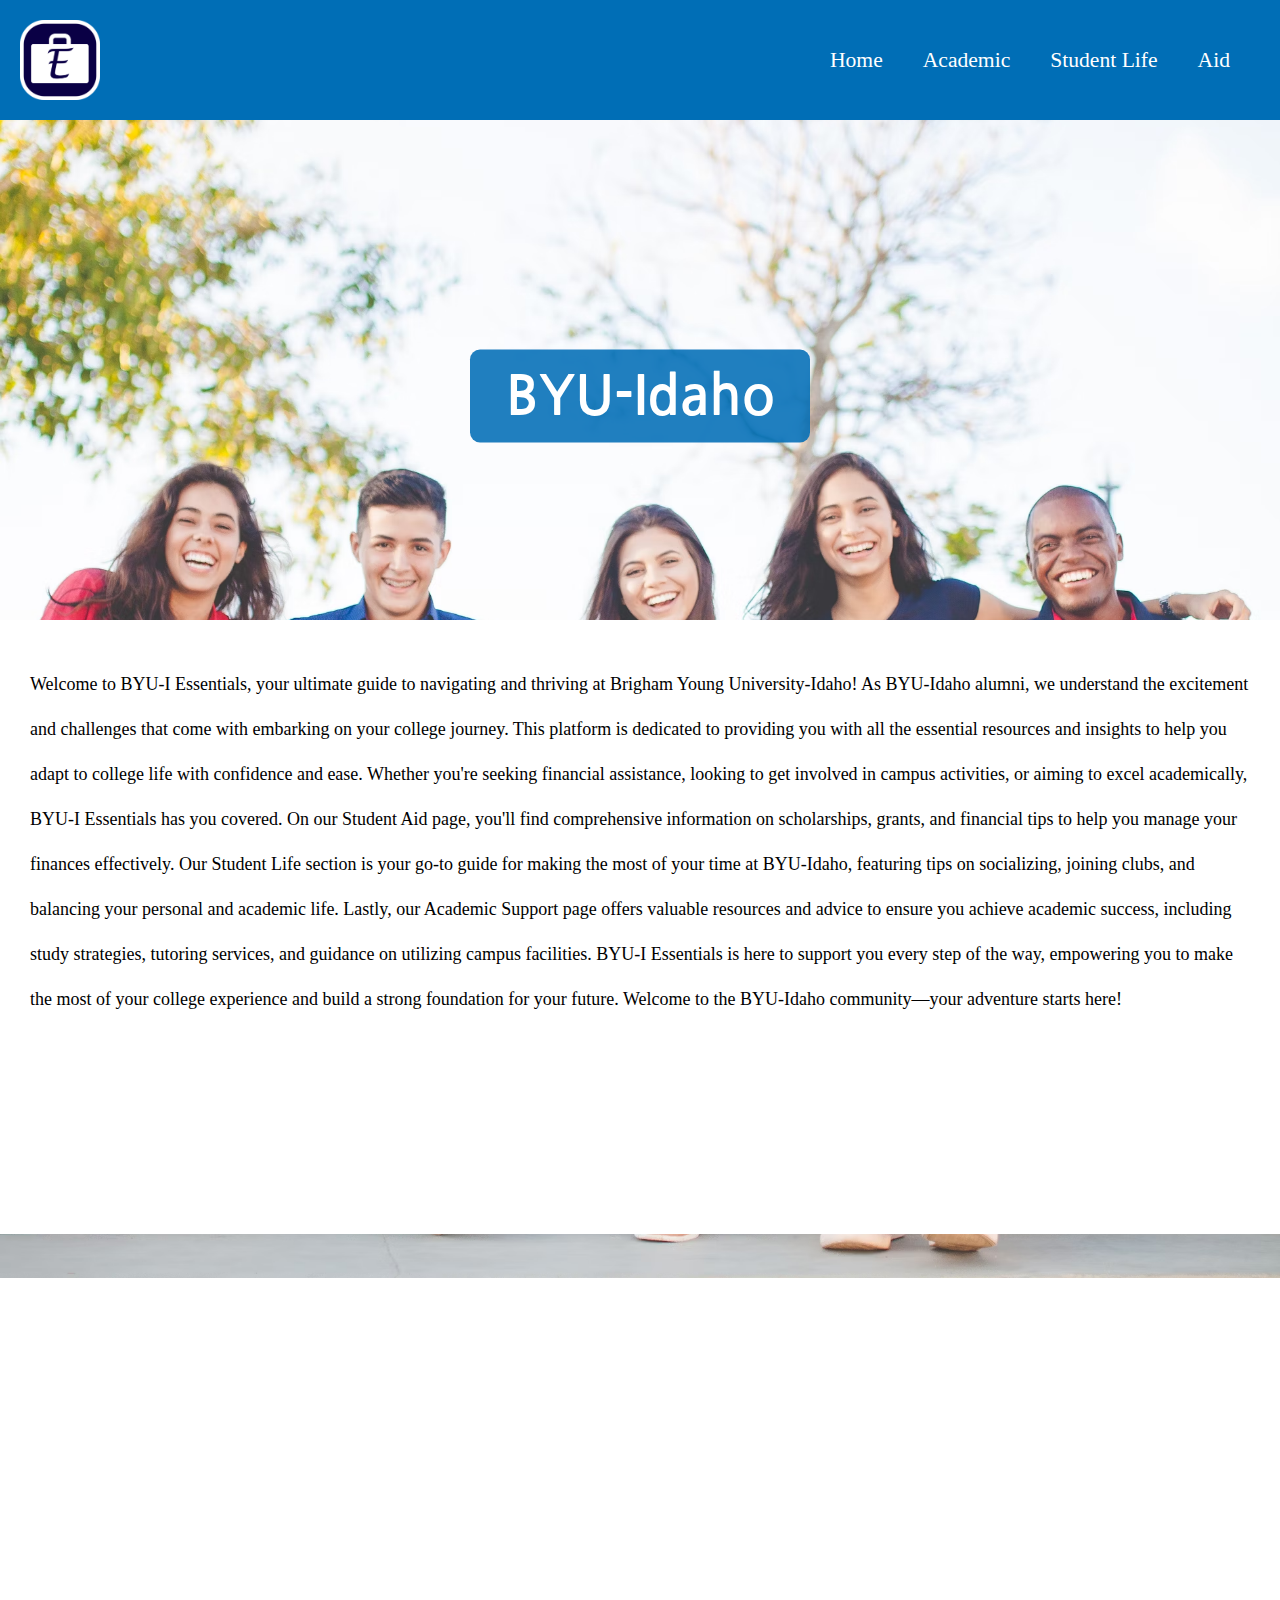
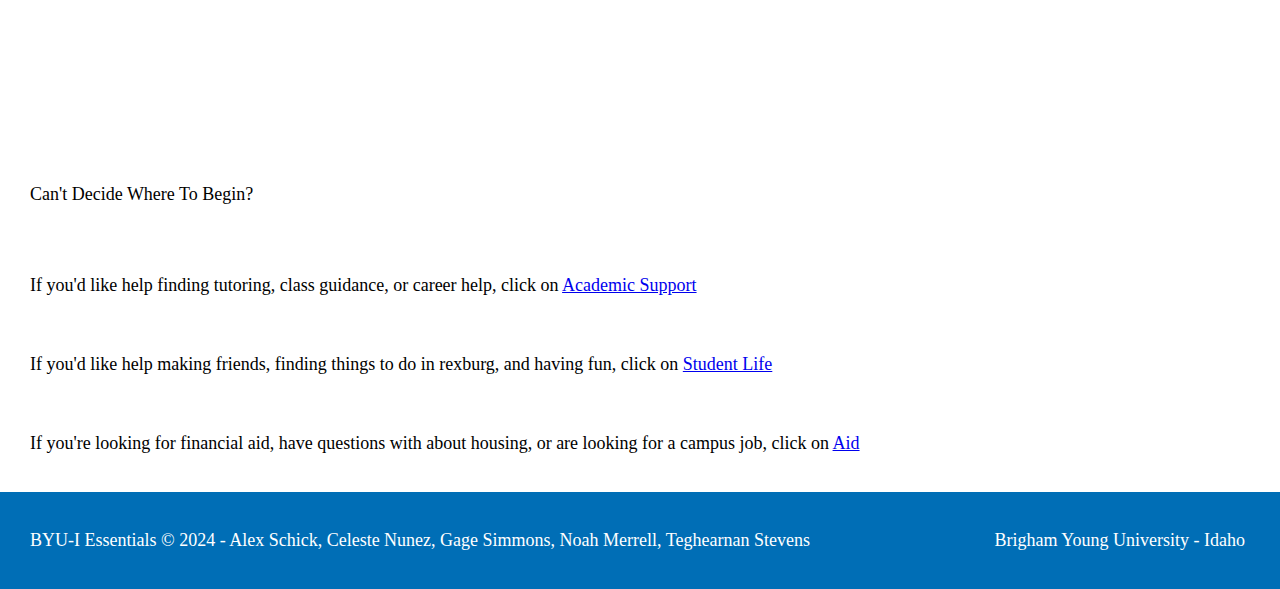
==== index.html @ ff8222b4 "Updated header" ====
<!DOCTYPE html>
<html lang="en">
<head>
    <meta charset="UTF-8">
    <meta name="viewport" content="width=device-width, initial-scale=1.0">
    <title>BYU-I Essentials</title>
    <link rel="stylesheet" href="styles/psite.css">
    <link rel="shortcut icon" href="favicon.ico" />
</head>
<body>
    <header>
        <img class="essentialslogo" src="images/byui-essentials_logo.png" alt="BYU-Idaho essentials logo" />
        <nav id="nav_home">

            <a href="index.html">Home</a>
                <a href="academic.html">Academic</a>
                <a href="student_life.html">Student Life</a>
                <a href="aid.html">Aid</a>
        </nav>
    </header>

<main class="home_main">
    <div class="indexparallax_intro"><h1 class="sub2head2">BYU-Idaho</h1></div>

        <h2 class="head2_container"></h2>
          
        <p class="para_intro">Welcome to BYU-I Essentials, your ultimate guide to navigating and thriving at Brigham Young University-Idaho! As BYU-Idaho alumni, we understand the excitement and challenges that come with embarking on your college journey. This platform is dedicated to providing you with all the essential resources and insights to help you adapt to college life with confidence and ease. Whether you're seeking financial assistance, looking to get involved in campus activities, or aiming to excel academically, BYU-I Essentials has you covered. On our Student Aid page, you'll find comprehensive information on scholarships, grants, and financial tips to help you manage your finances effectively. Our Student Life section is your go-to guide for making the most of your time at BYU-Idaho, featuring tips on socializing, joining clubs, and balancing your personal and academic life. Lastly, our Academic Support page offers valuable resources and advice to ensure you achieve academic success, including study strategies, tutoring services, and guidance on utilizing campus facilities. BYU-I Essentials is here to support you every step of the way, empowering you to make the most of your college experience and build a strong foundation for your future. Welcome to the BYU-Idaho community—your adventure starts here!</p>
        <p> </p>
        <p> </p>
        <p> </p>
        <div class="indexparallax_intro"></div>
        <p class="para_intro"> Can't Decide Where To Begin?</p>
        <p class="academic_para">If you'd like help finding tutoring, class guidance, or career help, click on <a href="academic.html" class="rounded-button">Academic Support</a></p>
        <p class="student_life_para">If you'd like help making friends, finding things to do in rexburg, and having fun, click on <a href="student_life.html" class="rounded-button">Student Life</a></p>
        <p class="aid_para">If you're looking for financial aid, have questions with about housing, or are looking for a campus job, click on <a href="aid.html" class="rounded-button">Aid</a></p>
</main>
    <footer>
        <p class="copy">BYU-I Essentials &copy; 2024 - Alex Schick, Celeste Nunez, Gage Simmons, Noah Merrell, Teghearnan Stevens</p>
        <p class="byui-site"><a href="https://www.byui.edu/">Brigham Young University - Idaho</a></p>
    </footer>
</body>
</html>
---- styles/psite.css ----
@import url('https://fonts.googleapis.com/css2?family=Anta&family=Kode+Mono:wght@400..700&display=swap');
@import url('https://fonts.googleapis.com/css2?family=Nanum+Gothic&display=swap');

:root {
  /* change the values below to your colors from your palette */
  --primary-color: #0c94fc  ;
  --secondary-color: #fdfdfdfa ;
  --accent1-color: #89073bd2 ;
  --accent2-color: rgb(94, 95, 96);

  /* change the values below to your chosen font(s) */

  --heading-font: "Nanum Gothic", sans-serif;
  --paragraph-font: "EB Garamond", serif;

  /* these colors below should be chosen from among your palette colors above */
  --headline-color-on-white: #032640;  /* headlines on a white background */ 
  --headline-color-on-color: white; /* headlines on a colored background */ 
  --paragraph-color-on-white: #020203; /* paragraph text on a white background */ 
  --paragraph-color-on-color: white; /* paragraph text on a colored background */ 
  --paragraph-background-color: #006EB6  ;
  --nav-link-color: #006EB6;
  --nav-background-color: #d3d2d2;
  --nav-hover-link-color: white;
  --nav-hover-background-color: #006EB6;
}
body {
  margin: 0 auto;
  font-size: 18px;
  
}

header{
    display: grid;
    grid-template-columns: 150px auto;
}

#logo_link{
    padding-top: 5px;
    justify-self: center;
    align-self: center;
}



article .iframe{ 
  width: 100%; 
  height: 500px;
}

.essentialslogo{
  width: 80px;
}

/*contactus us page */
#feedback {
  background-color: var(--primary-color);
  position: absolute;
  top: 0;
  left: 0;
  right: 0;
  padding: .5em;
  display: none;      
}
.moveDown {
  margin-top: 3em;
}

element.style{
  padding-top: 10px;
}

form{
  background: var(--paragraph-background-color);
}

.image-container {
  /* max-width: 900px;Set the width of the container to 100% of the viewport width */
  position: relative;
  overflow: hidden;
}

img.intro_img {
  display: block;
  width: 80%; 
  margin: 0 auto;
}

h1, h2, h3, h4, h5, h6 {
  font-family: var(--heading-font);
  color: var(--headline-color-on-white);
}

h1.headercard {
  position: absolute; 
  top: 3%; 
  left: 50%; 
  transform: translate(-50%, -50%); 
  color: white; 
  text-align: center; 
  font-size: 2.5em; 
}

h2.head2_container{
  text-align: center;
  font-size: 1.5em;
}

h2.sub2head2 {
  text-align: center;
}

h1.workdata {
  text-align: center;
  font-size: 3em;
}

hr {
  height: 3px;
  margin: 35px 0;
  background: var(--accent1-color);
}

header {
  text-align: center;
  color: var(--headline-color-on-color);
  background-color: var(--paragraph-background-color);
  padding: 20px;
}

main{
  margin: 0 auto;
  text-align: left;
}

p {
  font-family: var(--paragraph-font);
  padding: 20px 30px;
  font-size: 18px;
}

#hero {
  display: grid;
  grid-template-columns: 1fr 3fr 1fr;
}

#hero-box {
  grid-column: 1/4;
  grid-row: 1/3;
}

#hero-msg h4 {
  color: white;
  grid-column: 2/3;
  grid-row: 1/2;
}


nav{
  display: flex;
  justify-content: flex-end;
  align-items: center;
  padding: 10px;
}

nav a {

  color: white;
  text-align: center;
  padding: 10px 20px; 
  text-decoration: none;
  font-size: 1.2em;
}

nav a:hover {
  color: white;
  background-color: var(--headline-color-on-white);
  border-radius: 5px;
  /* padding: 10px 15px; */
}

.copy {
  text-align: left;
}

.byui-site {
  text-align: right;
}

footer{
  background-color: #006EB6;
  color: white;
  margin-top: 0px;
  align-items: center;
  display: grid;
  grid-template-columns: 70% 1fr;
  text-align: center;
}

footer p{
  color: white;
}

footer a{
  color: white;
  text-decoration: none;
}

footer p a{
  padding: 5px;
}

footer p a:hover{
  color:#4a8bba;
}

footer .social img{
  padding: 5px;
}

footer .social {
  display: flex;
  justify-content: space-around;
}

footer p .copy{
  font-size: small;
}


article{ 
  width: 80%; 
  height: 500px;
  margin: 0 auto;
}

h2.cyber_news{
  text-align: center;
}

iframe {
  width: 100%;
}

p .commonattacks{
  padding: 20px 50px;
}

main.common_cyber_main{
  margin-top: 0px;
}

div.overlap{
  display: grid;
  grid-template-columns: repeat(10, 1fr);
}

div.common_para_two{
  margin: 60px;
}

.comattacks {
  width:100%; 
  margin-top: 20px; 
  box-shadow: inset 0 0 0 2000px rgba(255, 255, 255, 0.5); 
  grid-column: 1/7;
  grid-row: 1/8;
  padding-left: 30px;
  padding-bottom: 20px;
}

.msg {
  background-color: var(--paragraph-background-color); 
  padding: 35px; 
  margin-top: 0px; 
  color: var(--paragraph-color-on-white); 
  text-align: center; 
  box-shadow: 30px 5px 10px #6f7364; 
  grid-column: 6/10;
  grid-row: 3/7;
  border-radius: 40px;
}

.msg h2 {
  font-size: 1em; /* Adjust font size for heading */
  margin-bottom: 20px; /* Add margin bottom for spacing */
  color: var(--headline-color-on-color); /* Set heading color */
}

.msg p {
  font-size: 18px; /* Adjust font size for paragraph */
  line-height: 1.5; /* Set line height for better readability */
 
}

.msg .join {
  color: var(--headline-color-on-color); /* Set text color */
  background-color: var(--accent1-color); /* Set background color */
  text-decoration: none; /* Remove default underline */
  font-size: 18px; /* Adjust font size */
  padding: 15px 30px; /* Add padding for button */
  border-radius: 15px; /* Add border radius for button */
}

.msg .join:hover {
  background-color: var(--accent2-color); /* Change background color on hover */
}

/* Parallax*/

@media only screen and (max-width: 1366px) {
  .parallax {
    background-attachment: scroll;
  }
}

.parallax {
  background-image: url("your-image.jpg"); /* Replace "your-image.jpg" with the path to your background image */
  background-attachment: fixed;
  background-position: center;
  background-repeat: no-repeat;
  background-size: cover;
  height: 100vh; /* Set the height to 100 viewport height units to make it full-screen */
  position: relative;
  z-index: -1; /* Ensure the parallax background stays behind the content */
}

        .parallax {
          /* The image used */
          background-image: url("../images/smileyface.png");
        
          /* Set a specific height */
          min-height: 500px;
          
          /* Create the parallax scrolling effect */
          background-attachment: fixed;
          background-position: center;
          background-repeat: no-repeat;
          background-size: cover;
        }

        .parallax {
          /* The image used */
          background-image: url("../images/smileyface.png");
          /* Set a specific height */
          min-height: 500px;
          
          /* Create the parallax scrolling effect */
          background-attachment: fixed;
          background-position: center;
          background-repeat: no-repeat;
          background-size: cover;
          position: relative;
        }


/* Databases */

.dataparallax {
  /* The image used */
  background-image: url("../images/studenttutor.png");

  /* Set a specific height */
  min-height: 500px;
  
  /* Create the parallax scrolling effect */
  background-attachment: fixed;
  background-position: center;
  background-repeat: no-repeat;
  background-size: cover;
  position: relative;
}

.sub2head2 {
  /* Position the heading absolutely */
  position: absolute;
  /* Center the heading vertically and horizontally */
  top: 40%;
  left: 50%;
  transform: translate(-50%, -50%);
  /* Additional styles for better visibility */
  color: white;
  text-align: center;
  font-size: 3em; /* Adjust font size as needed */
  padding: 20px;
  background-color:rgba(0, 109, 182, 0.874);
  width: 300px;
  border-radius: 10px;
}

.workdata {
  /* Position the heading absolutely */
  position: absolute;
  /* Center the heading vertically and horizontally */
  top: 50%;
  left: 50%;
  transform: translate(-50%, -50%);
  /* Additional styles for better visibility */
  color: white;
  text-align: center;
  font-size: 3.5em; /* Adjust font size as needed */
}

.dataparallax_main {
  /* The image used */
  background-image: url("../images/studenttutor.png");

  /* Set a specific height */
  min-height: 500px;
  
  /* Create the parallax scrolling effect */
  background-attachment: fixed;
  background-position: center;
  background-repeat: no-repeat;
  background-size: cover;
}

.dataparallax_intro {
  
  background-image: url("../images/studenttutor.png");

  
  min-height: 500px;
  
  
  background-attachment: fixed;
  background-position: center;
  background-repeat: no-repeat;
  background-size: cover;
}

.indexparallax_intro {
  
  background-image: url("../images/happydiversestudents.avif");

  
  min-height: 500px;
  
  
  background-attachment: fixed;
  background-position: center;
  background-repeat: no-repeat;
  background-size: cover;
}

.para_intro {
  line-height: 2.5;
}
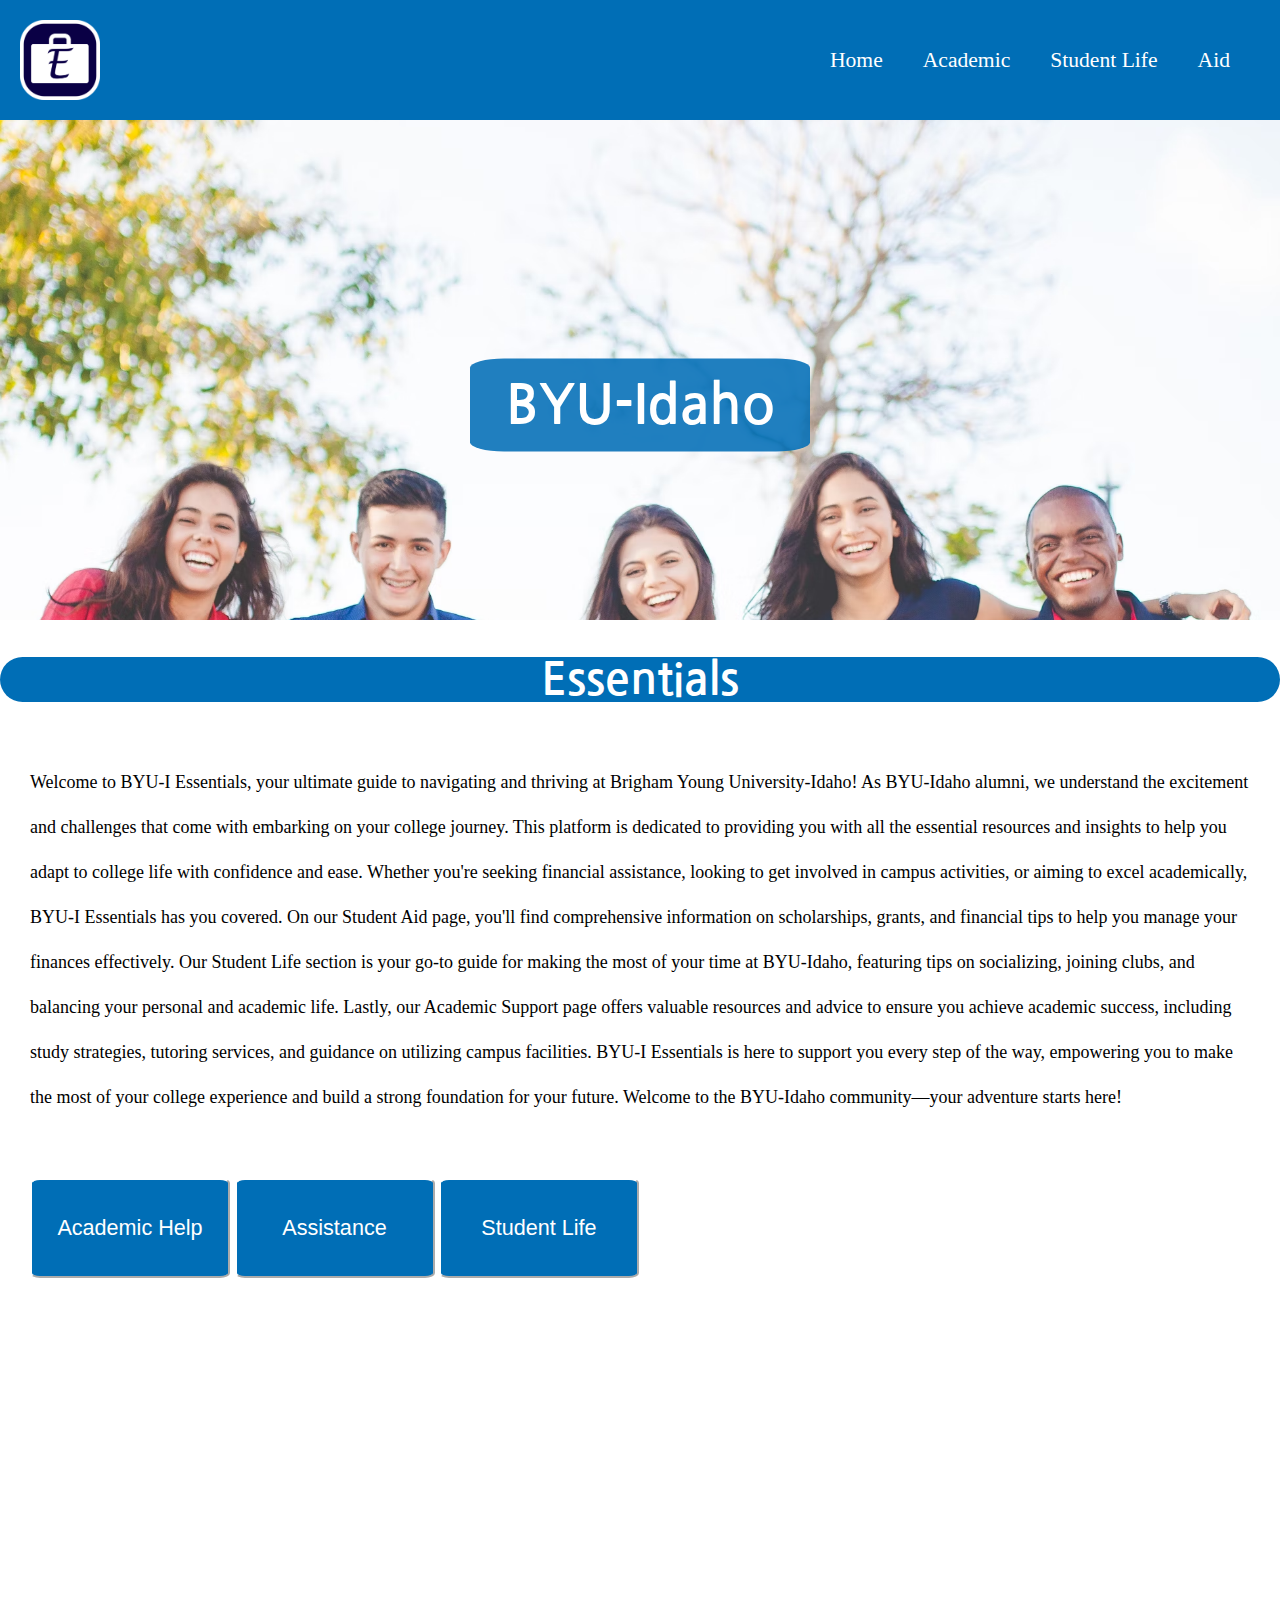
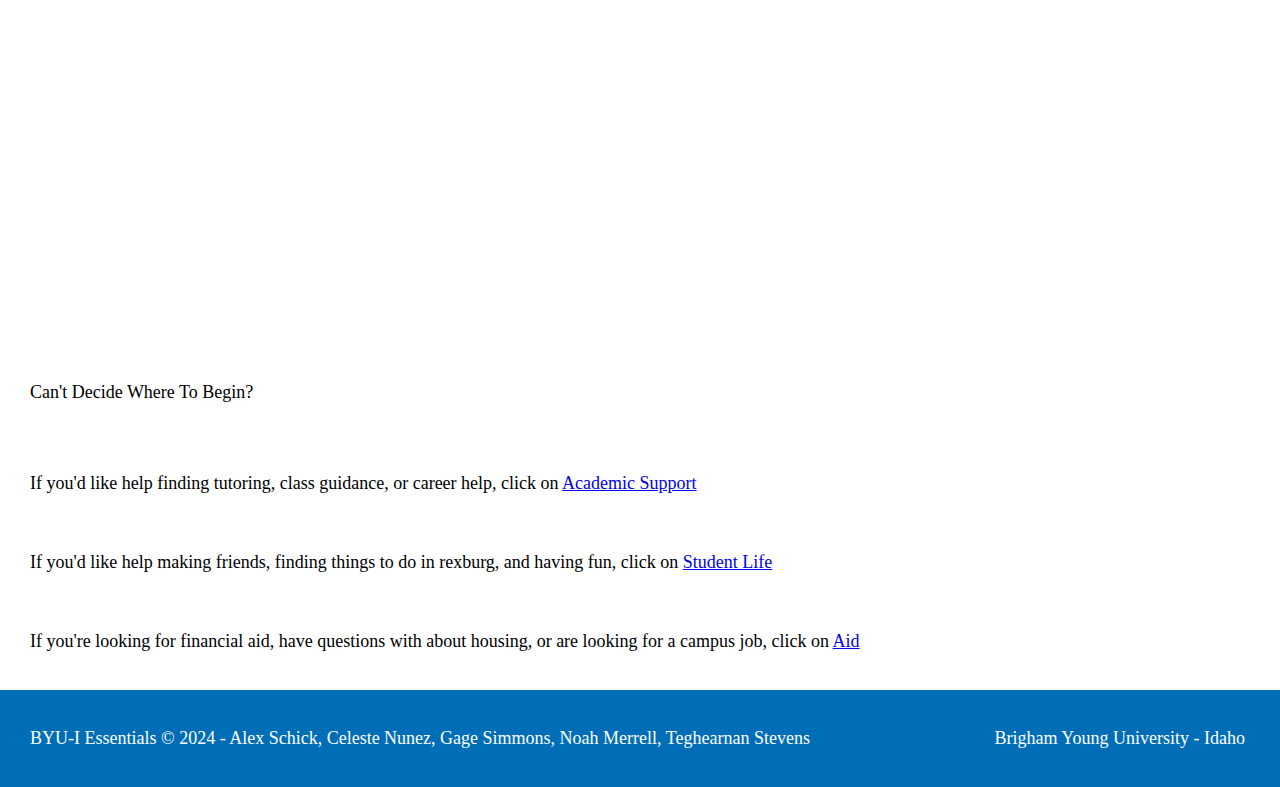
==== commit 79e5b649: "home pg" ====
--- a/index.html
+++ b/index.html
@@ -20,12 +20,12 @@
     </header>
 
 <main class="home_main">
-    <div class="indexparallax_intro"><h1 class="sub2head2">BYU-Idaho</h1></div>
+    <div class="indexparallax_intro"><h2 class="sub2head2">BYU-Idaho</h2></div>
 
-        <h2 class="head2_container"></h2>
+        <h2 class="head2_container">Essentials</h2>
           
         <p class="para_intro">Welcome to BYU-I Essentials, your ultimate guide to navigating and thriving at Brigham Young University-Idaho! As BYU-Idaho alumni, we understand the excitement and challenges that come with embarking on your college journey. This platform is dedicated to providing you with all the essential resources and insights to help you adapt to college life with confidence and ease. Whether you're seeking financial assistance, looking to get involved in campus activities, or aiming to excel academically, BYU-I Essentials has you covered. On our Student Aid page, you'll find comprehensive information on scholarships, grants, and financial tips to help you manage your finances effectively. Our Student Life section is your go-to guide for making the most of your time at BYU-Idaho, featuring tips on socializing, joining clubs, and balancing your personal and academic life. Lastly, our Academic Support page offers valuable resources and advice to ensure you achieve academic success, including study strategies, tutoring services, and guidance on utilizing campus facilities. BYU-I Essentials is here to support you every step of the way, empowering you to make the most of your college experience and build a strong foundation for your future. Welcome to the BYU-Idaho community—your adventure starts here!</p>
-        <p> </p>
+        <p class="essential-buttons"> <button class="academic1">Academic Help</button> <button class="aid1">Assistance</button> <button class="student1">Student Life</button></p>
         <p> </p>
         <p> </p>
         <div class="indexparallax_intro"></div>
@@ -33,6 +33,7 @@
         <p class="academic_para">If you'd like help finding tutoring, class guidance, or career help, click on <a href="academic.html" class="rounded-button">Academic Support</a></p>
         <p class="student_life_para">If you'd like help making friends, finding things to do in rexburg, and having fun, click on <a href="student_life.html" class="rounded-button">Student Life</a></p>
         <p class="aid_para">If you're looking for financial aid, have questions with about housing, or are looking for a campus job, click on <a href="aid.html" class="rounded-button">Aid</a></p>
+
 </main>
     <footer>
         <p class="copy">BYU-I Essentials &copy; 2024 - Alex Schick, Celeste Nunez, Gage Simmons, Noah Merrell, Teghearnan Stevens</p>
--- a/styles/psite.css
+++ b/styles/psite.css
@@ -103,7 +103,10 @@
 
 h2.head2_container{
   text-align: center;
-  font-size: 1.5em;
+  font-size: 2.5em;
+  background-color: #006EB6;
+  border-radius: 1.5em;
+  color: white;
 }
 
 h2.sub2head2 {
@@ -236,6 +239,16 @@
 
 h2.cyber_news{
   text-align: center;
+}
+
+h1.com_atth1{
+  text-align: center;
+  font-size: 3.5em;
+  color: white;
+  margin: 0;
+  padding: 20px;
+  height: 13%;
+  background: rgb(0, 109, 182, 0.874);
 }
 
 iframe {
@@ -353,6 +366,19 @@
           position: relative;
         }
 
+        .com_atth1 {
+          /* Position the heading absolutely */
+          position: absolute;
+          /* Center the heading vertically and horizontally */
+          top: 50%;
+          left: 50%;
+          transform: translate(-50%, -50%);
+          /* Additional styles for better visibility */
+          color: black;
+          text-align: center;
+          font-size: 3em;
+        }
+
 
 /* Databases */
 
@@ -384,8 +410,9 @@
   font-size: 3em; /* Adjust font size as needed */
   padding: 20px;
   background-color:rgba(0, 109, 182, 0.874);
+  border-radius: 10%;
   width: 300px;
-  border-radius: 10px;
+
 }
 
 .workdata {
@@ -447,3 +474,31 @@
   line-height: 2.5;
 }
 
+.academic1 {
+  color: white;
+  background-color: #006EB6;
+  border-color: white;
+  border-radius: 5%;
+  height: 100px;
+  width: 200px;
+  font-size: 1.2em;
+}
+.aid1 {
+  color: white;
+  background-color: #006EB6;
+  border-color: white;
+  border-radius: 5%;
+  height: 100px;
+  width: 200px;
+  font-size: 1.2em;
+}
+
+.student1 {
+  color: white;
+  background-color: #006EB6;
+  border-color: white;
+  border-radius: 5%;
+  height: 100px;
+  width: 200px;
+  font-size: 1.2em;
+}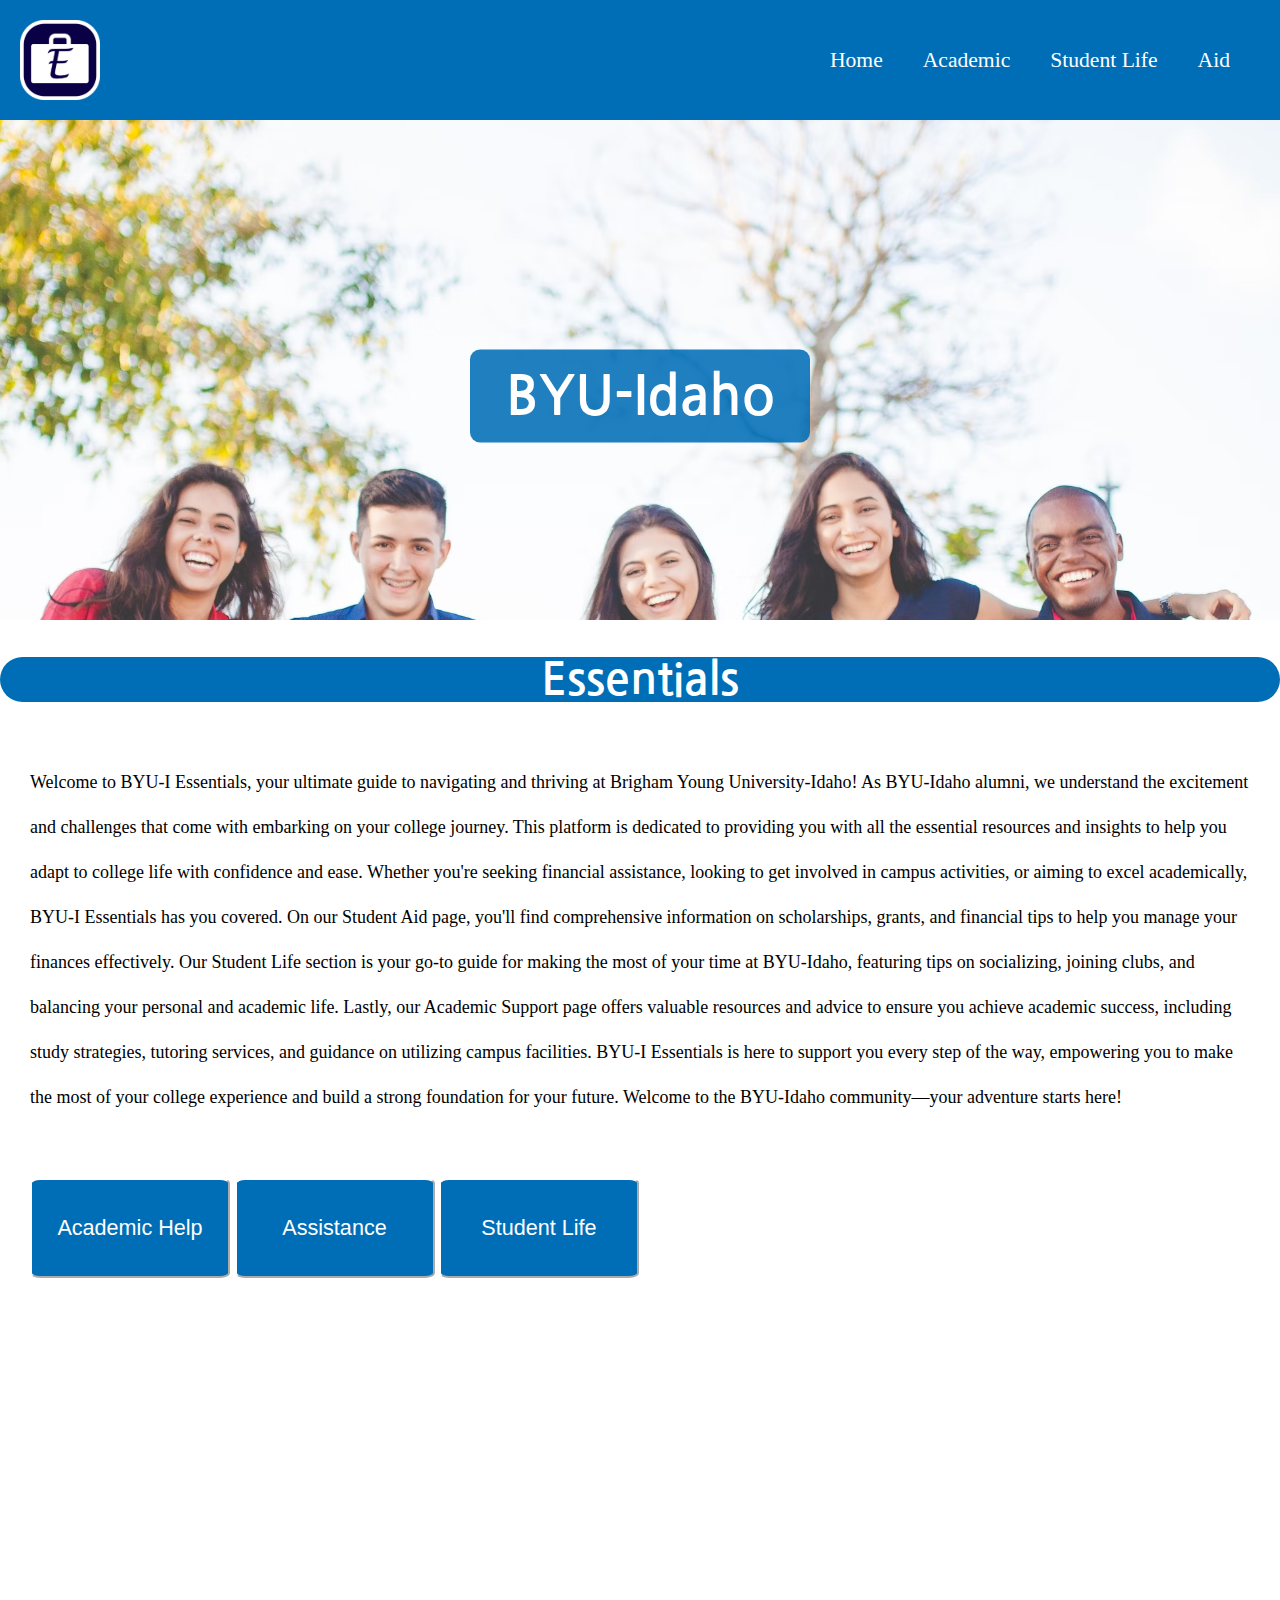
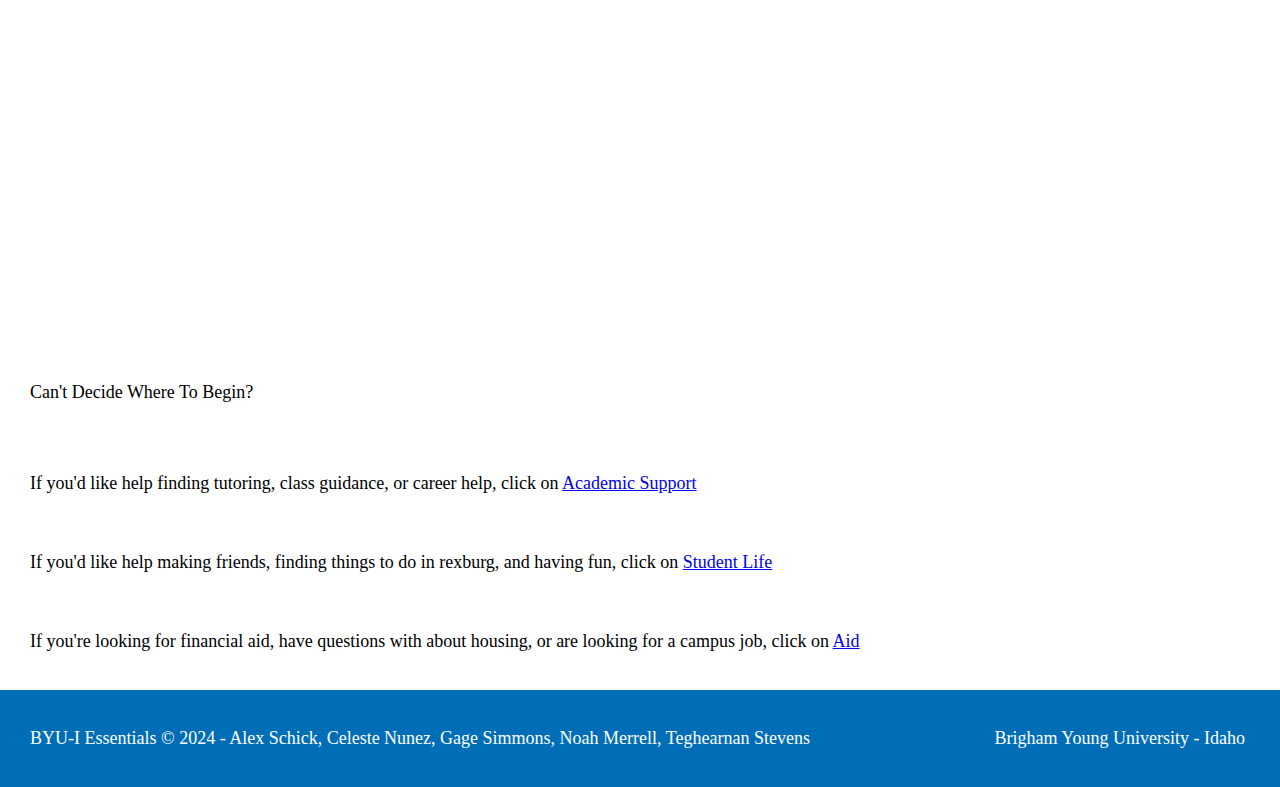
==== commit e48eeef1: "Wombo" ====
--- a/index.html
+++ b/index.html
@@ -20,7 +20,7 @@
     </header>
 
 <main class="home_main">
-    <div class="indexparallax_intro"><h2 class="sub2head2">BYU-Idaho</h2></div>
+    <div class="indexparallax_intro"><h1 class="sub2head2">BYU-Idaho</h1></div>
 
         <h2 class="head2_container">Essentials</h2>
           
--- a/styles/psite.css
+++ b/styles/psite.css
@@ -239,16 +239,6 @@
 
 h2.cyber_news{
   text-align: center;
-}
-
-h1.com_atth1{
-  text-align: center;
-  font-size: 3.5em;
-  color: white;
-  margin: 0;
-  padding: 20px;
-  height: 13%;
-  background: rgb(0, 109, 182, 0.874);
 }
 
 iframe {
@@ -366,23 +356,10 @@
           position: relative;
         }
 
-        .com_atth1 {
-          /* Position the heading absolutely */
-          position: absolute;
-          /* Center the heading vertically and horizontally */
-          top: 50%;
-          left: 50%;
-          transform: translate(-50%, -50%);
-          /* Additional styles for better visibility */
-          color: black;
-          text-align: center;
-          font-size: 3em;
-        }
-
 
 /* Databases */
 
-.dataparallax {
+.academicparallax {
   /* The image used */
   background-image: url("../images/studenttutor.png");
 
@@ -412,7 +389,7 @@
   background-color:rgba(0, 109, 182, 0.874);
   border-radius: 10%;
   width: 300px;
-
+  border-radius: 10px;
 }
 
 .workdata {
@@ -428,7 +405,7 @@
   font-size: 3.5em; /* Adjust font size as needed */
 }
 
-.dataparallax_main {
+.academicparallax_main {
   /* The image used */
   background-image: url("../images/studenttutor.png");
 
@@ -442,7 +419,7 @@
   background-size: cover;
 }
 
-.dataparallax_intro {
+.academicparallax_intro {
   
   background-image: url("../images/studenttutor.png");
 
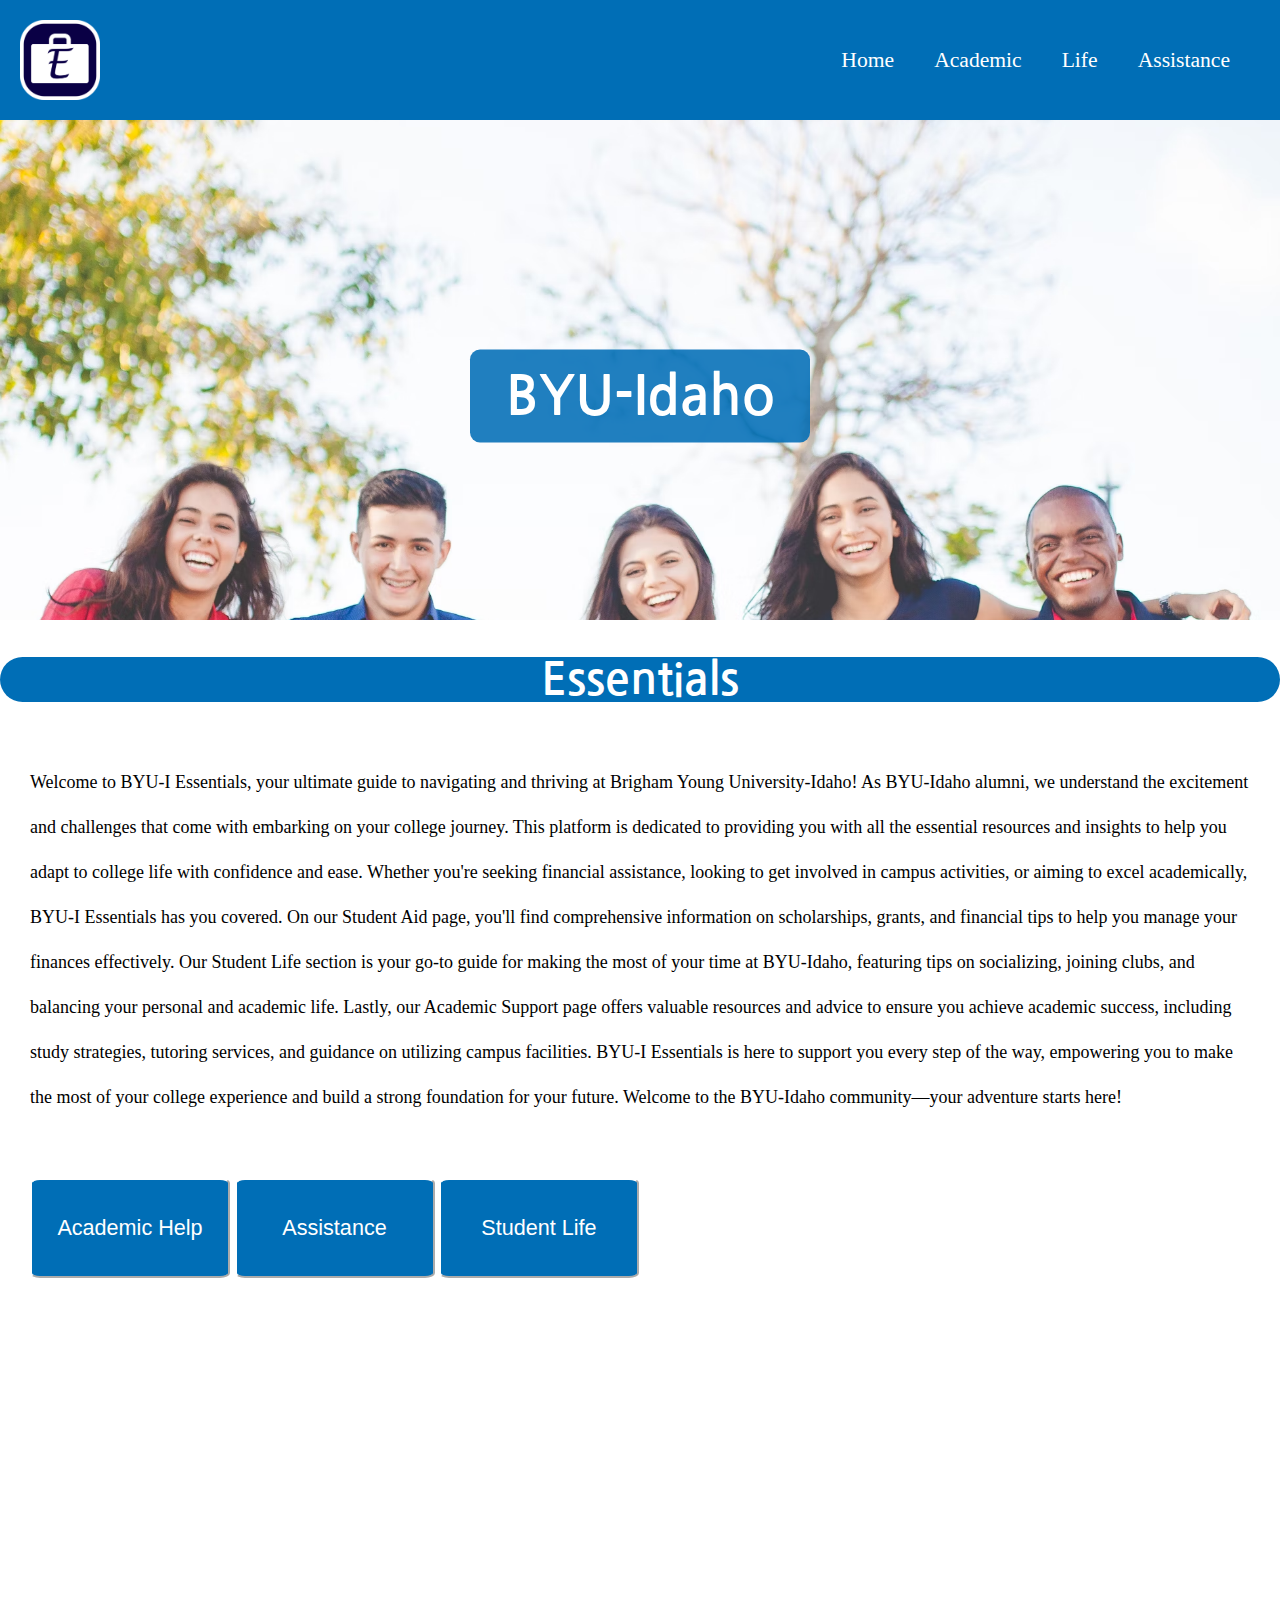
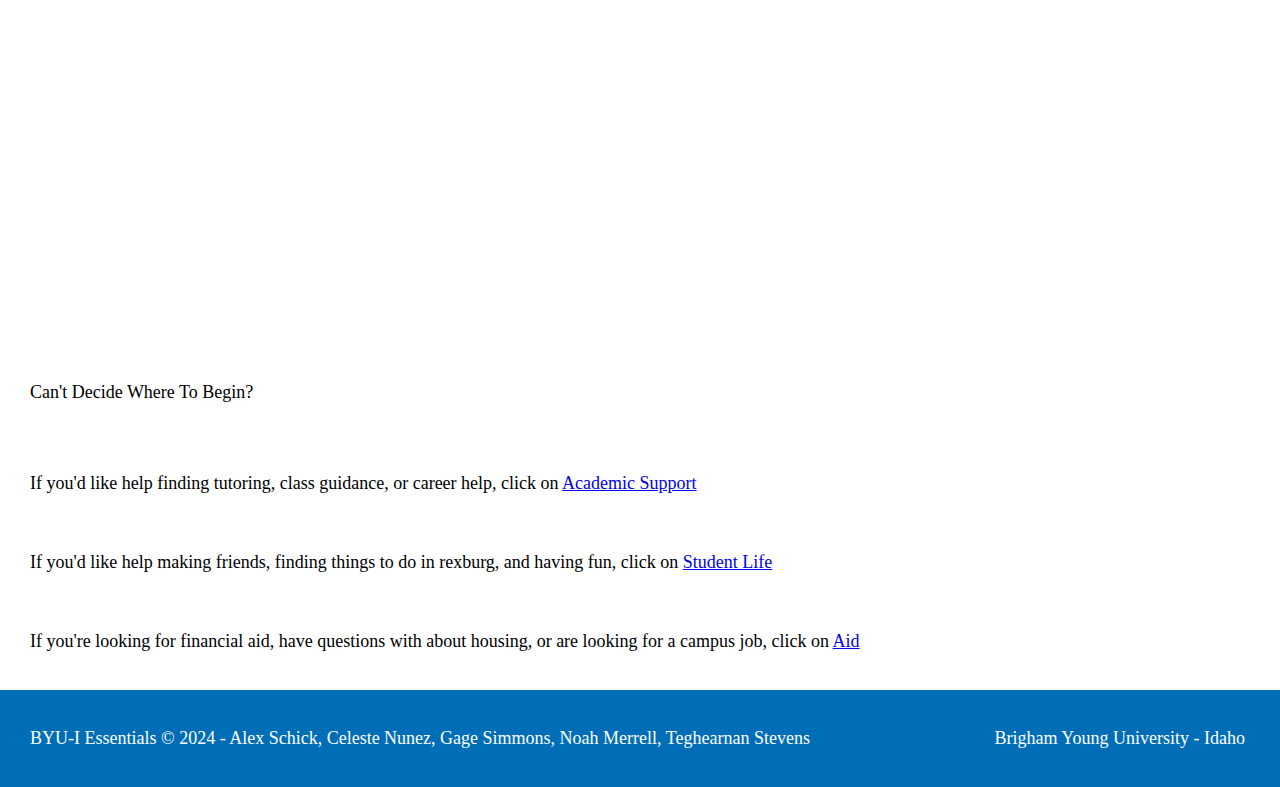
==== commit 248c5c58: "Updated page names" ====
--- a/index.html
+++ b/index.html
@@ -11,11 +11,10 @@
     <header>
         <img class="essentialslogo" src="images/byui-essentials_logo.png" alt="BYU-Idaho essentials logo" />
         <nav id="nav_home">
-
             <a href="index.html">Home</a>
                 <a href="academic.html">Academic</a>
-                <a href="student_life.html">Student Life</a>
-                <a href="aid.html">Aid</a>
+                <a href="life.html">Life</a>
+                <a href="assistance.html">Assistance</a>
         </nav>
     </header>
 
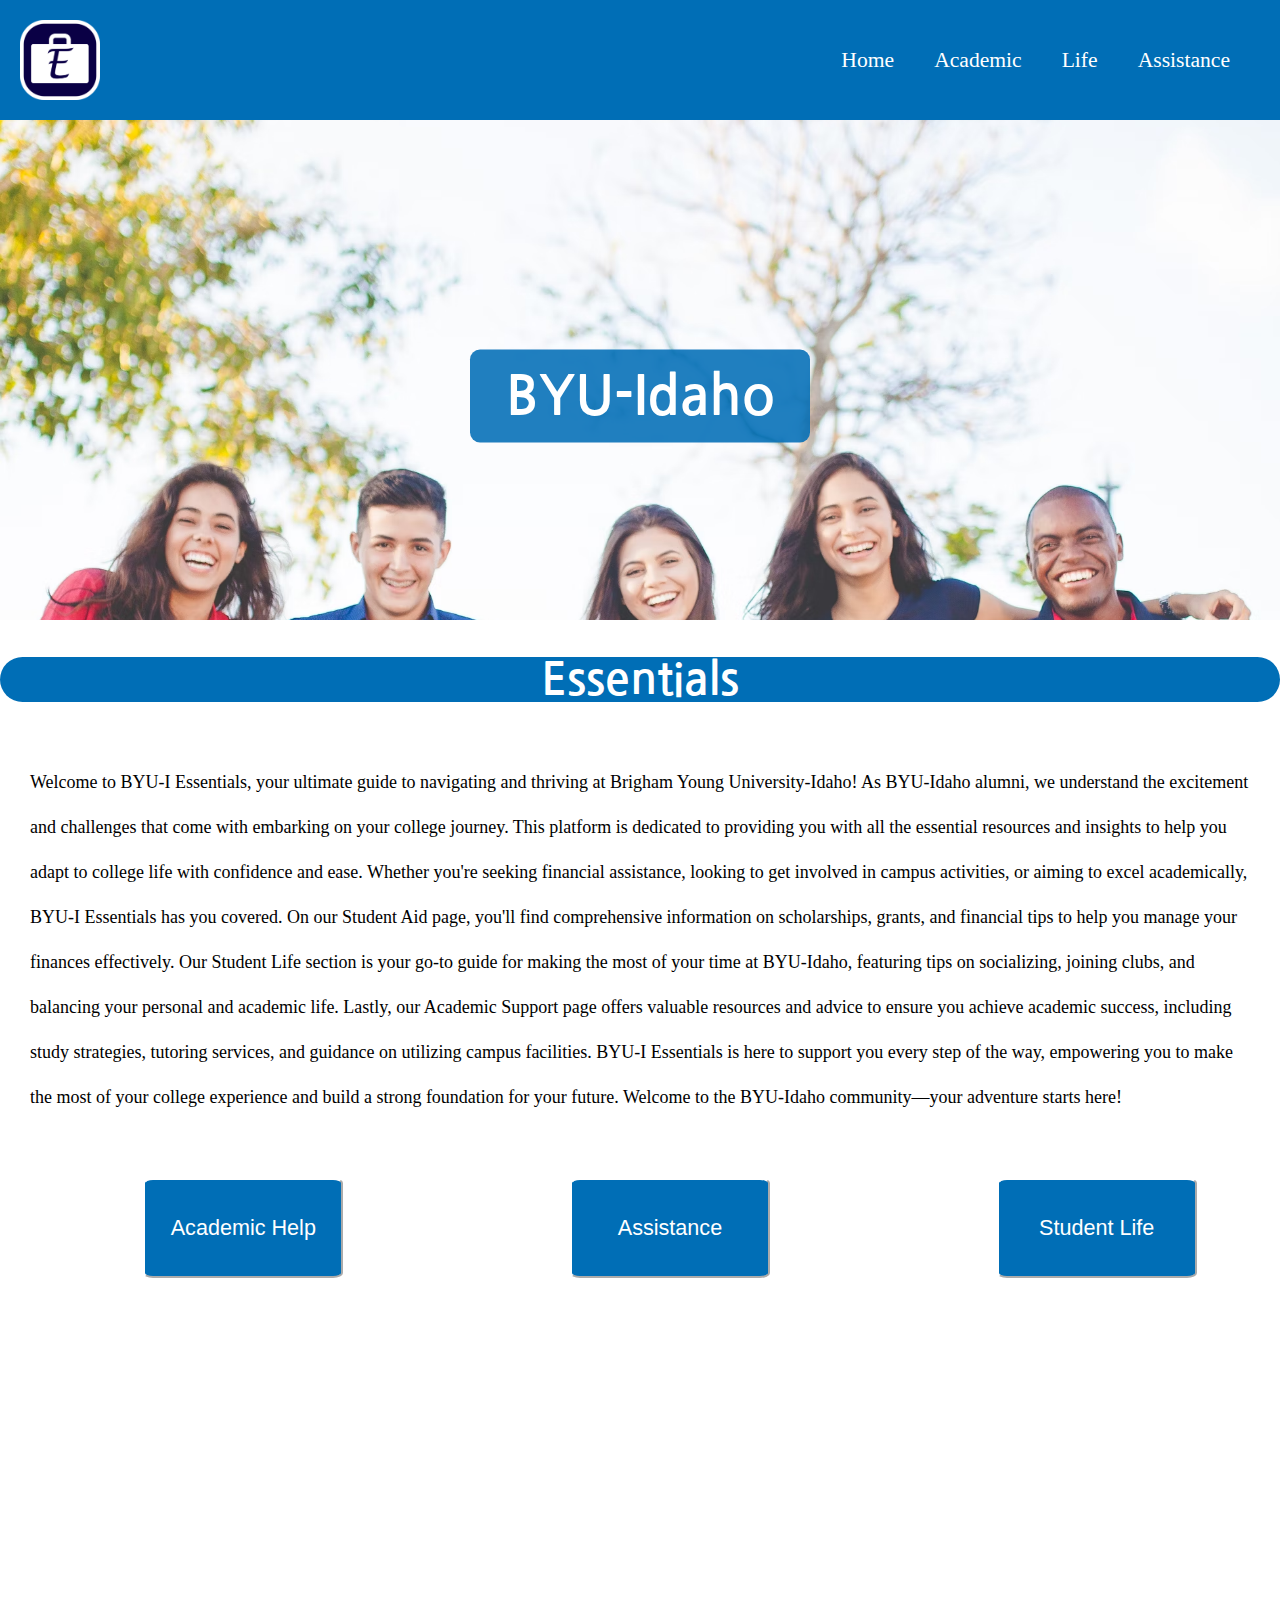
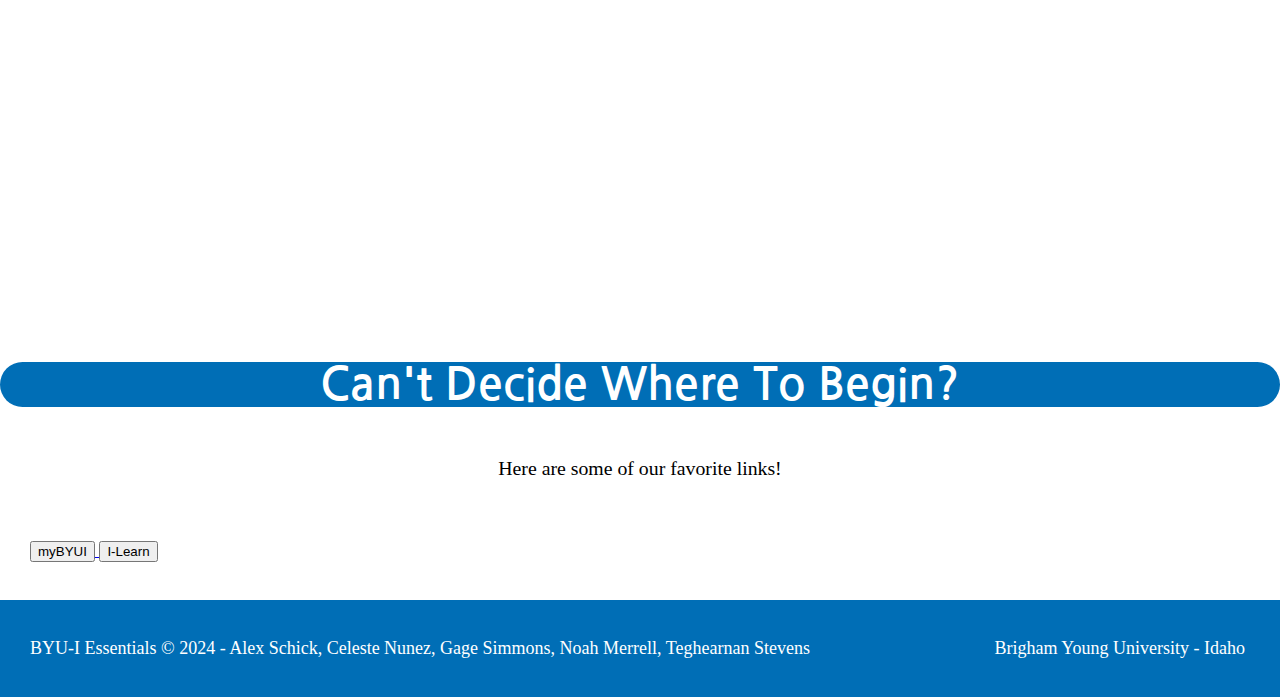
==== commit d657c2d4: "changes" ====
--- a/index.html
+++ b/index.html
@@ -24,14 +24,24 @@
         <h2 class="head2_container">Essentials</h2>
           
         <p class="para_intro">Welcome to BYU-I Essentials, your ultimate guide to navigating and thriving at Brigham Young University-Idaho! As BYU-Idaho alumni, we understand the excitement and challenges that come with embarking on your college journey. This platform is dedicated to providing you with all the essential resources and insights to help you adapt to college life with confidence and ease. Whether you're seeking financial assistance, looking to get involved in campus activities, or aiming to excel academically, BYU-I Essentials has you covered. On our Student Aid page, you'll find comprehensive information on scholarships, grants, and financial tips to help you manage your finances effectively. Our Student Life section is your go-to guide for making the most of your time at BYU-Idaho, featuring tips on socializing, joining clubs, and balancing your personal and academic life. Lastly, our Academic Support page offers valuable resources and advice to ensure you achieve academic success, including study strategies, tutoring services, and guidance on utilizing campus facilities. BYU-I Essentials is here to support you every step of the way, empowering you to make the most of your college experience and build a strong foundation for your future. Welcome to the BYU-Idaho community—your adventure starts here!</p>
-        <p class="essential-buttons"> <button class="academic1">Academic Help</button> <button class="aid1">Assistance</button> <button class="student1">Student Life</button></p>
+        <p class="essential-buttons">
+            <button class="academic1" onclick="window.location.href='https://example.com/academic-help';">Academic Help</button>
+            <button class="aid1" onclick="window.location.href='https://example.com/assistance';">Assistance</button>
+            <button class="student1" onclick="window.location.href='https://example.com/student-life';">Student Life</button>
+        </p>
         <p> </p>
         <p> </p>
         <div class="indexparallax_intro"></div>
-        <p class="para_intro"> Can't Decide Where To Begin?</p>
-        <p class="academic_para">If you'd like help finding tutoring, class guidance, or career help, click on <a href="academic.html" class="rounded-button">Academic Support</a></p>
-        <p class="student_life_para">If you'd like help making friends, finding things to do in rexburg, and having fun, click on <a href="student_life.html" class="rounded-button">Student Life</a></p>
-        <p class="aid_para">If you're looking for financial aid, have questions with about housing, or are looking for a campus job, click on <a href="aid.html" class="rounded-button">Aid</a></p>
+        <h1 class="para-intro"> Can't Decide Where To Begin?</h1>
+        <p class="academic-para">Here are some of our favorite links!</p>
+        <p class="favorite-links">
+            <a href="https://my.byui.edu/">
+                <button class="mybyui">myBYUI</button>
+            </a>
+            <a href="https://byui.instructure.com/">
+                <button class="ilearn">I-Learn</button>
+            </a>
+        </p>
 
 </main>
     <footer>
--- a/styles/psite.css
+++ b/styles/psite.css
@@ -249,9 +249,9 @@
   padding: 20px 50px;
 }
 
-main.common_cyber_main{
+/* main.common_cyber_main{
   margin-top: 0px;
-}
+} */
 
 div.overlap{
   display: grid;
@@ -269,6 +269,16 @@
   grid-column: 1/7;
   grid-row: 1/8;
   padding-left: 30px;
+  padding-bottom: 20px;
+}
+
+.lifecomattacks {
+  width:100%; 
+  margin-top: 20px; 
+  box-shadow: inset 0 0 0 2000px rgba(255, 255, 255, 0.5); 
+  grid-column: 1/10;
+  grid-row: 1/8;
+  padding-left: 50px;
   padding-bottom: 20px;
 }
 
@@ -284,6 +294,18 @@
   border-radius: 40px;
 }
 
+.lifemsg {
+  background-color: var(--paragraph-background-color); 
+  padding: 35px; 
+  margin-top: 0px; 
+  color: var(--paragraph-color-on-white); 
+  text-align: center; 
+  box-shadow: 30px 5px 10px #6f7364; 
+  grid-column: 6/10;
+  grid-row: 3/7;
+  border-radius: 40px;
+}
+
 .msg h2 {
   font-size: 1em; /* Adjust font size for heading */
   margin-bottom: 20px; /* Add margin bottom for spacing */
@@ -305,6 +327,15 @@
   border-radius: 15px; /* Add border radius for button */
 }
 
+.lifemsg .lifejoin {
+  color: var(--headline-color-on-color); /* Set text color */
+  background-color: var(--accent1-color); /* Set background color */
+  text-decoration: none; /* Remove default underline */
+  font-size: 18px; /* Adjust font size */
+  padding: 15px 30px; /* Add padding for button */
+  border-radius: 15px; /* Add border radius for button */
+}
+
 .msg .join:hover {
   background-color: var(--accent2-color); /* Change background color on hover */
 }
@@ -316,6 +347,8 @@
     background-attachment: scroll;
   }
 }
+
+/*Aids*/
 
 .parallax {
   background-image: url("your-image.jpg"); /* Replace "your-image.jpg" with the path to your background image */
@@ -356,8 +389,23 @@
           position: relative;
         }
 
-
-/* Databases */
+/* Student Life */
+
+.life_parallax {
+  /* The image used */
+  background-image: url("../images/studentlife.png");
+  /* Set a specific height */
+  min-height: 500px;
+  
+  /* Create the parallax scrolling effect */
+  background-attachment: fixed;
+  background-position: center;
+  background-repeat: no-repeat;
+  background-size: cover;
+  position: relative;
+}
+
+/* Academic */
 
 .academicparallax {
   /* The image used */
@@ -433,11 +481,12 @@
   background-size: cover;
 }
 
+/* Home */
+
 .indexparallax_intro {
   
   background-image: url("../images/happydiversestudents.avif");
 
-  
   min-height: 500px;
   
   
@@ -449,6 +498,12 @@
 
 .para_intro {
   line-height: 2.5;
+}
+
+.essential-buttons {
+  display: flex;
+  justify-content: space-around; /* This will space the buttons equally */
+  width: 100%;
 }
 
 .academic1 {
@@ -459,7 +514,9 @@
   height: 100px;
   width: 200px;
   font-size: 1.2em;
-}
+  grid-column: 1;
+}
+
 .aid1 {
   color: white;
   background-color: #006EB6;
@@ -468,6 +525,7 @@
   height: 100px;
   width: 200px;
   font-size: 1.2em;
+  grid-column: 2;
 }
 
 .student1 {
@@ -478,4 +536,18 @@
   height: 100px;
   width: 200px;
   font-size: 1.2em;
+  grid-column: 3;
+}
+
+.para-intro{
+  text-align: center;
+  font-size: 2.5em;
+  background-color: #006EB6;
+  border-radius: 1.5em;
+  color: white;
+}
+
+.academic-para {
+  text-align: center;
+  font-size: 1.1em;
 }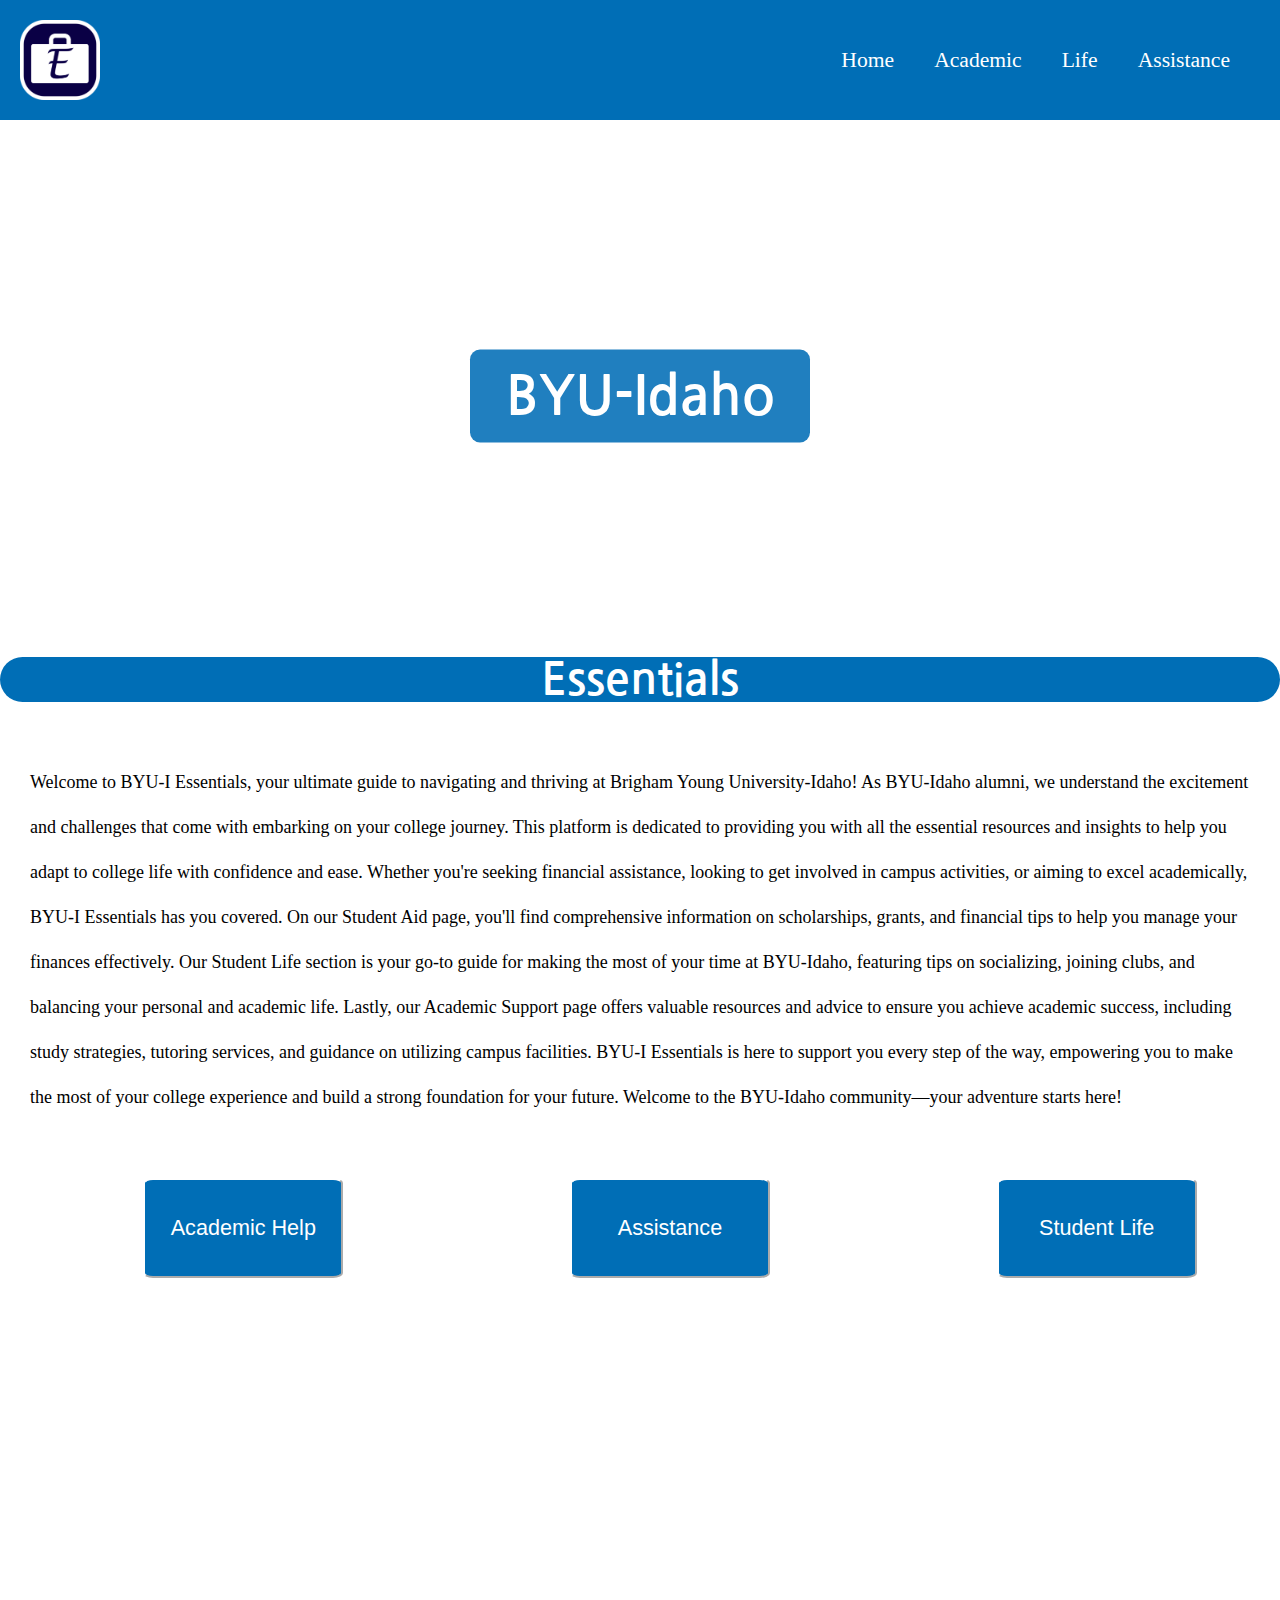
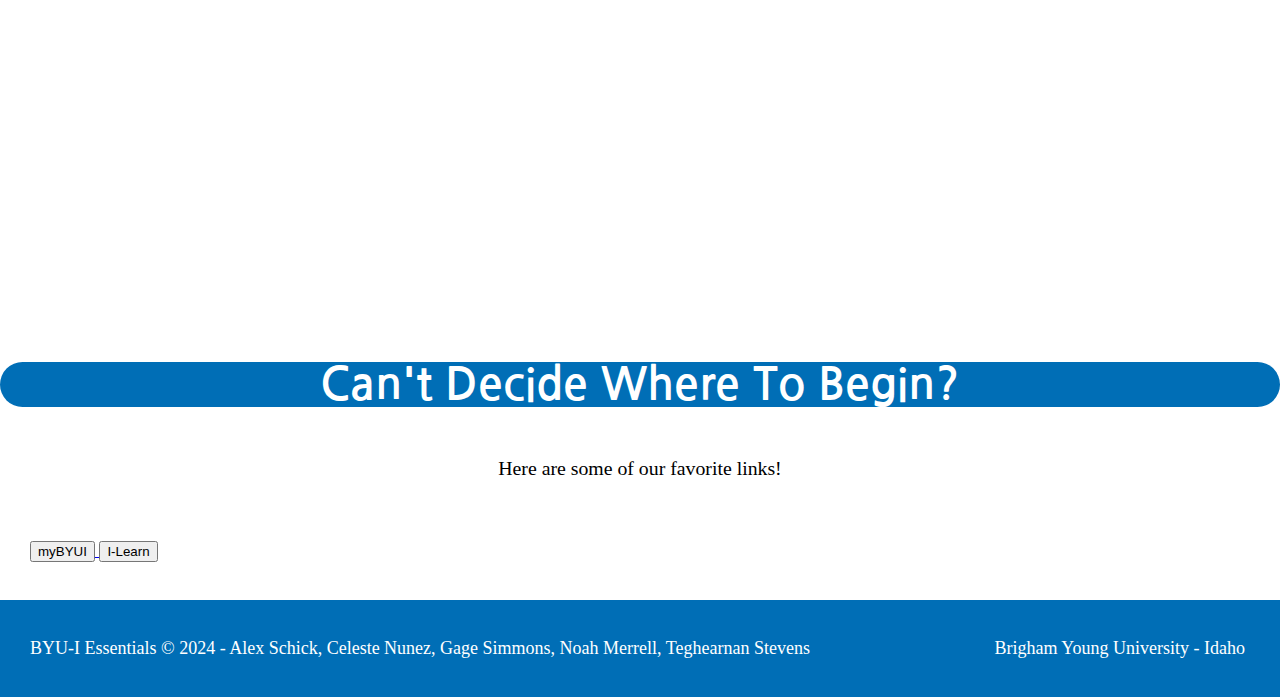
==== commit 13e215da: "Updated to validate CSS" ====
--- a/index.html
+++ b/index.html
@@ -5,11 +5,11 @@
     <meta name="viewport" content="width=device-width, initial-scale=1.0">
     <title>BYU-I Essentials</title>
     <link rel="stylesheet" href="styles/psite.css">
-    <link rel="shortcut icon" href="favicon.ico" />
+    <link rel="shortcut icon" href="favicon.ico">
 </head>
 <body>
     <header>
-        <img class="essentialslogo" src="images/byui-essentials_logo.png" alt="BYU-Idaho essentials logo" />
+        <img class="essentialslogo" src="images/byui-essentials_logo.png" alt="BYU-Idaho essentials logo">
         <nav id="nav_home">
             <a href="index.html">Home</a>
                 <a href="academic.html">Academic</a>
--- a/styles/psite.css
+++ b/styles/psite.css
@@ -485,7 +485,7 @@
 
 .indexparallax_intro {
   
-  background-image: url("../images/happydiversestudents.avif");
+  background-image: url("../images/byuipic.avif");
 
   min-height: 500px;
   
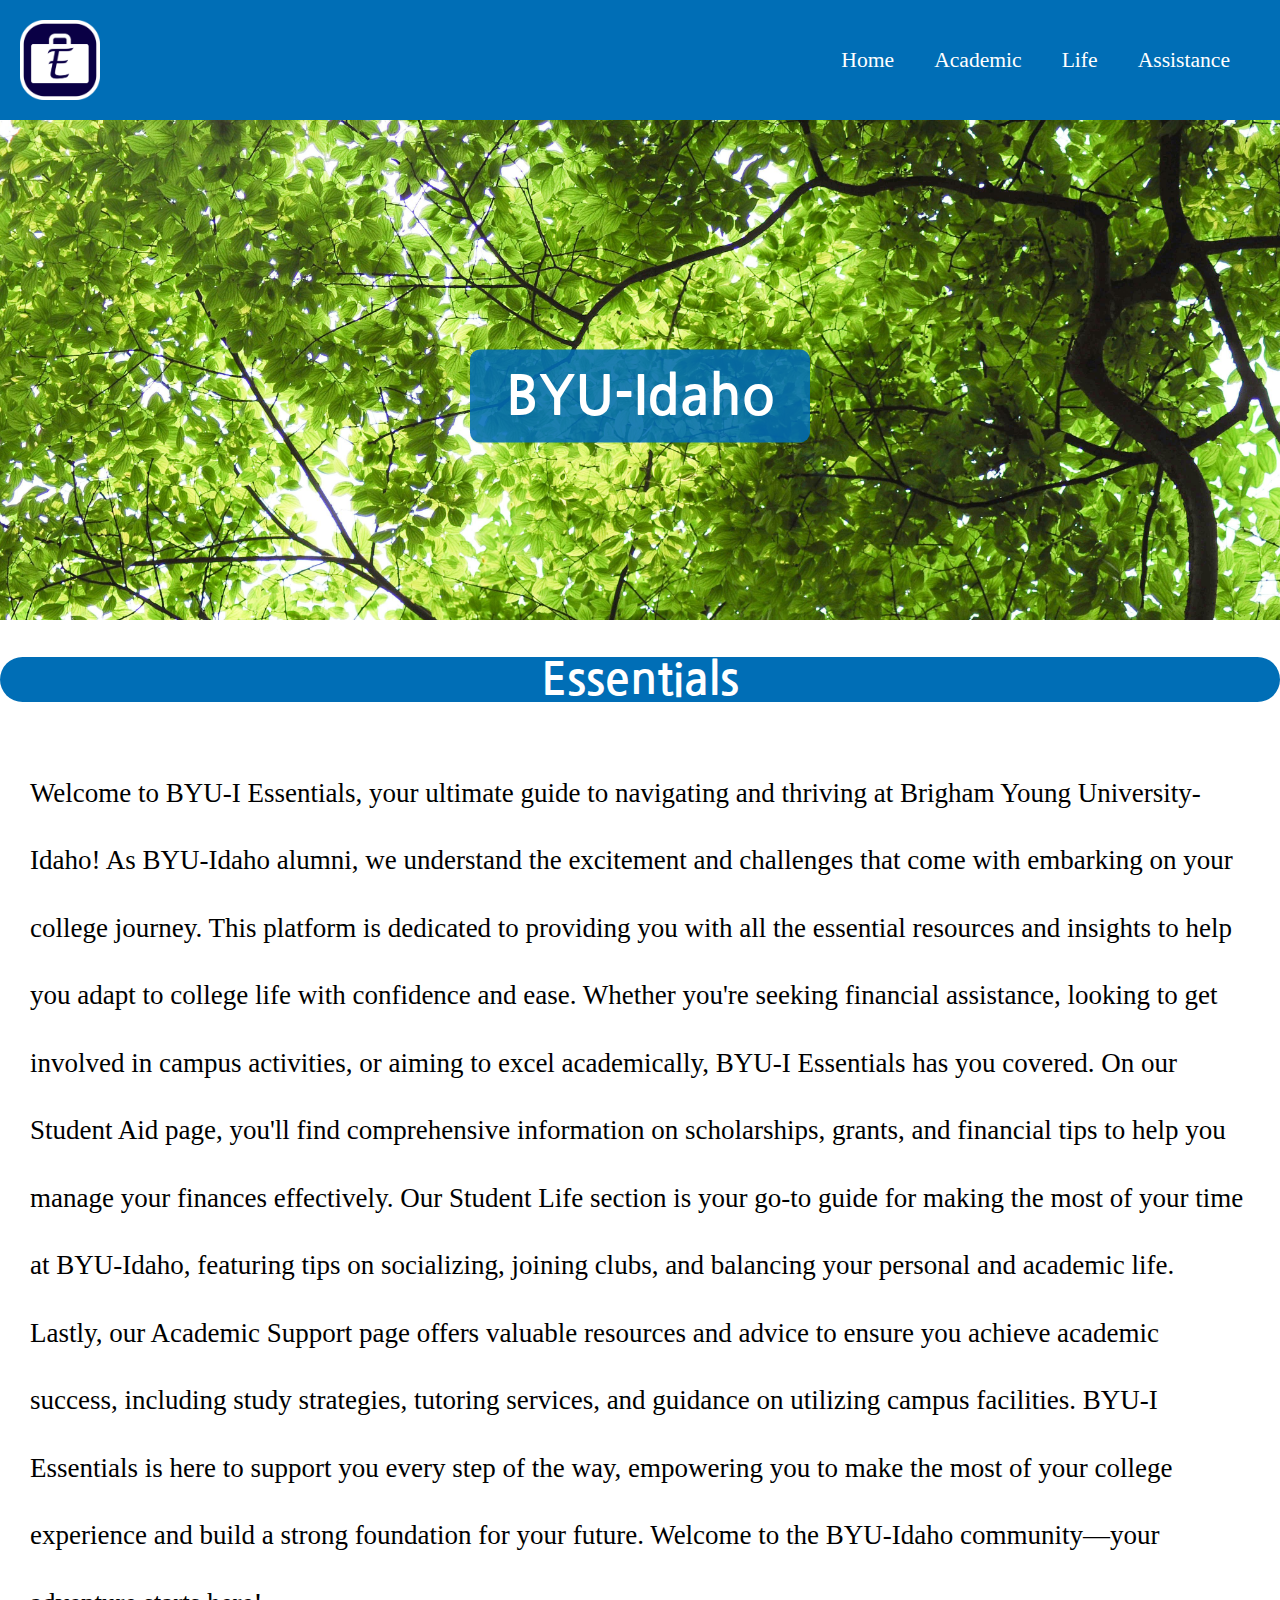
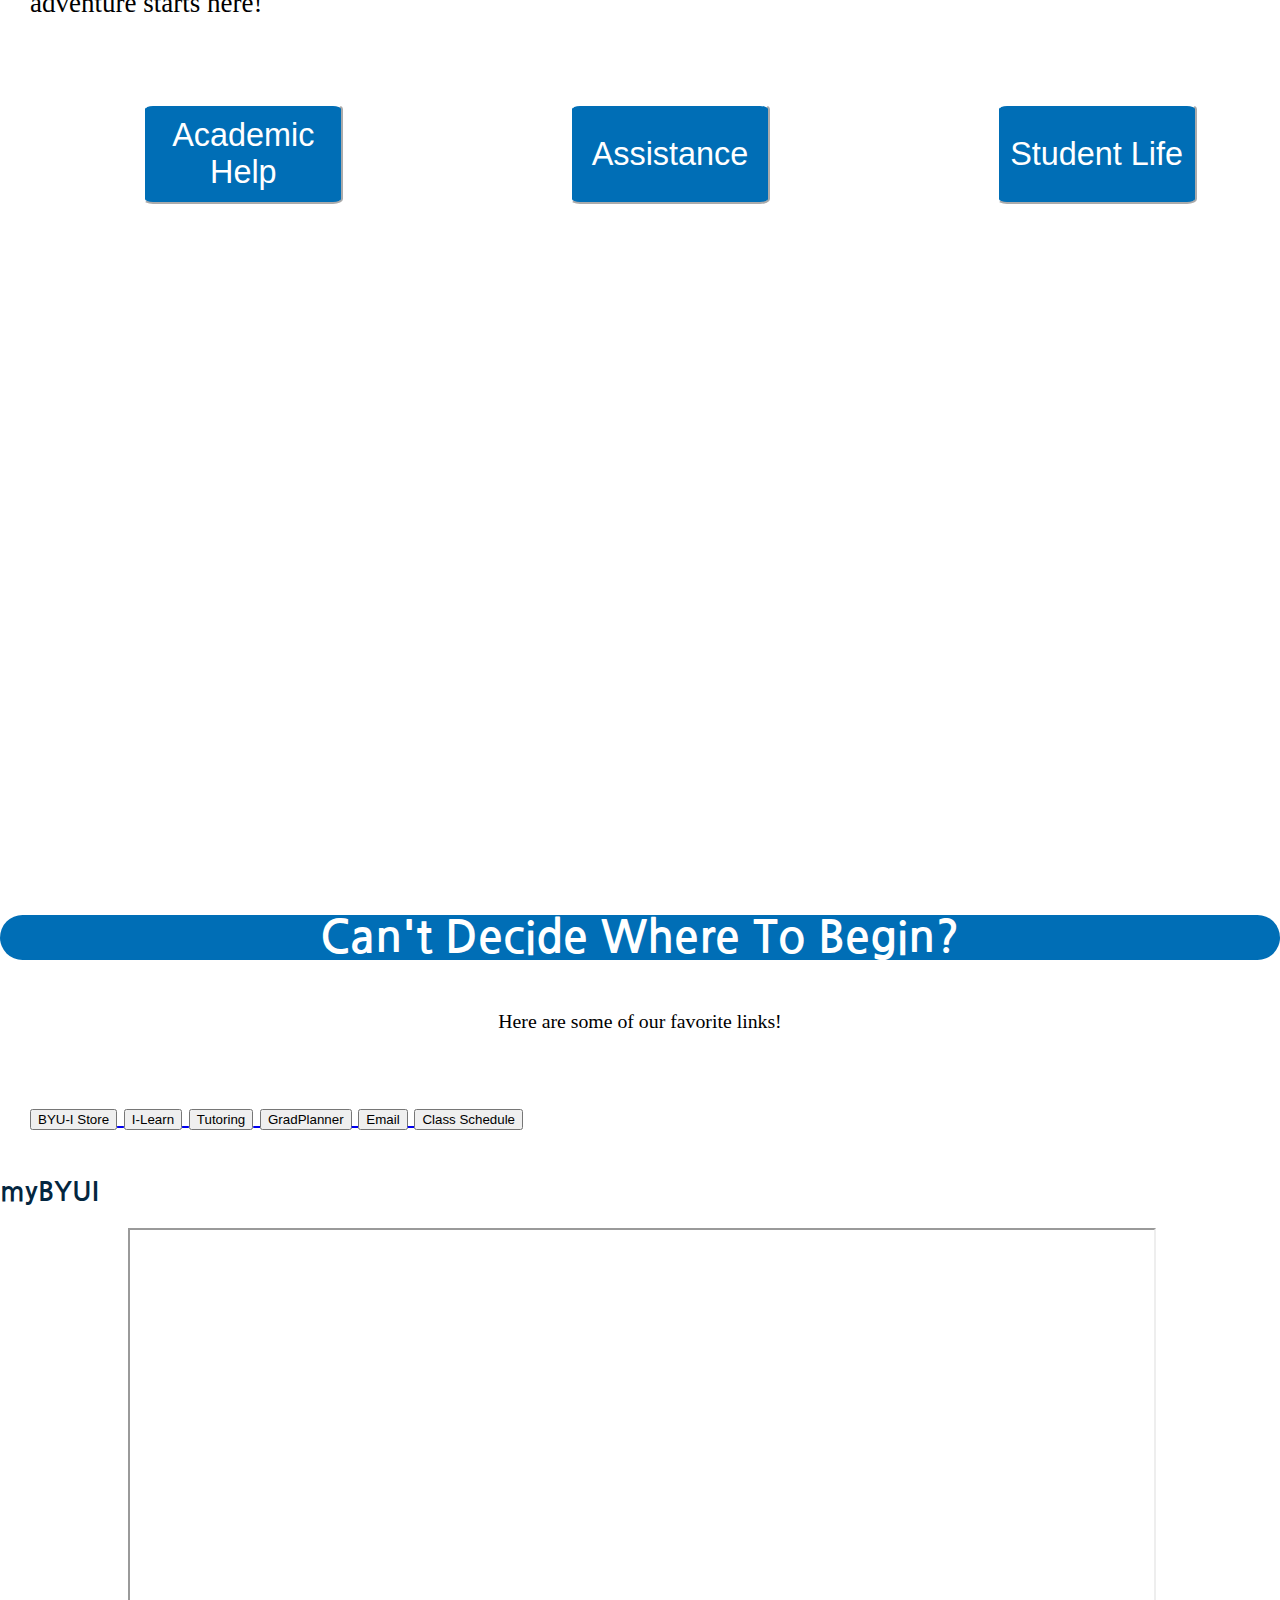
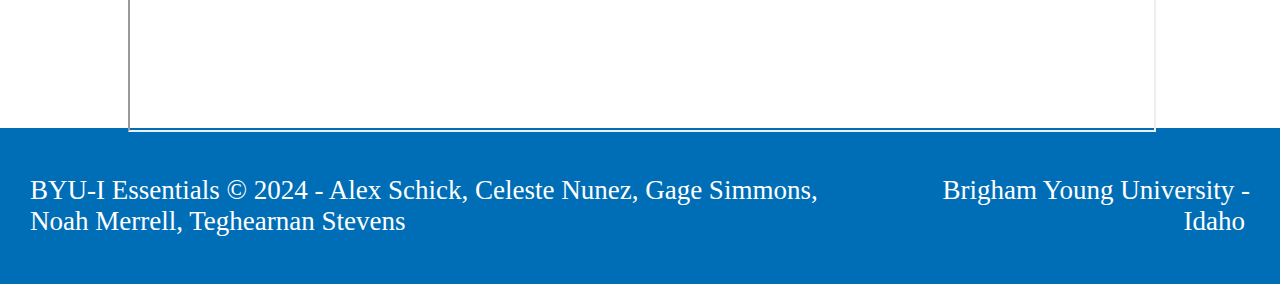
==== commit c1affacc: "hvuqow" ====
--- a/index.html
+++ b/index.html
@@ -5,11 +5,11 @@
     <meta name="viewport" content="width=device-width, initial-scale=1.0">
     <title>BYU-I Essentials</title>
     <link rel="stylesheet" href="styles/psite.css">
-    <link rel="shortcut icon" href="favicon.ico">
+    <link rel="shortcut icon" href="favicon.ico" />
 </head>
 <body>
     <header>
-        <img class="essentialslogo" src="images/byui-essentials_logo.png" alt="BYU-Idaho essentials logo">
+        <img class="essentialslogo" src="images/byui-essentials_logo.png" alt="BYU-Idaho essentials logo" />
         <nav id="nav_home">
             <a href="index.html">Home</a>
                 <a href="academic.html">Academic</a>
@@ -35,13 +35,30 @@
         <h1 class="para-intro"> Can't Decide Where To Begin?</h1>
         <p class="academic-para">Here are some of our favorite links!</p>
         <p class="favorite-links">
-            <a href="https://my.byui.edu/">
-                <button class="mybyui">myBYUI</button>
+            <a href="https://www.byuistore.com/">
+                <button class="favorite-link">BYU-I Store</button>
             </a>
             <a href="https://byui.instructure.com/">
-                <button class="ilearn">I-Learn</button>
+                <button class="favorite-link">I-Learn</button>
+            </a>
+            <a href="https://iplan.byui.edu/tutoring/index.html#/academicSuccess">
+                <button class="favorite-link">Tutoring</button>
+            </a>
+            <a href="https://iplan.byui.edu/grad_planner/#/myPlans">
+                <button class="favorite-link">GradPlanner</button>
+            </a>
+            <a href="https://outlook.office.com/owa/?realm=byui.edu">
+                <button class="favorite-link">Email</button>
+            </a>
+            <a href="https://student.byui.edu/ICS/Academics/">
+                <button class="favorite-link">Class Schedule</button>
             </a>
         </p>
+
+        <h2 class="mybyui">myBYUI</h2>
+        <article>
+            <iframe class="article" height="500" width="500" src="https://www.byui.edu/"></iframe>
+        </article>
 
 </main>
     <footer>
--- a/styles/psite.css
+++ b/styles/psite.css
@@ -139,7 +139,7 @@
 p {
   font-family: var(--paragraph-font);
   padding: 20px 30px;
-  font-size: 18px;
+  font-size: 1.5em;
 }
 
 #hero {
@@ -254,6 +254,11 @@
 } */
 
 div.overlap{
+  display: grid;
+  grid-template-columns: repeat(10, 1fr);
+}
+
+div.acaoverlap{
   display: grid;
   grid-template-columns: repeat(10, 1fr);
 }
@@ -294,7 +299,7 @@
   border-radius: 40px;
 }
 
-.lifemsg {
+.aca_msg {
   background-color: var(--paragraph-background-color); 
   padding: 35px; 
   margin-top: 0px; 
@@ -303,6 +308,18 @@
   box-shadow: 30px 5px 10px #6f7364; 
   grid-column: 6/10;
   grid-row: 3/7;
+  border-radius: 20px;
+}
+
+.lifemsg {
+  background-color: var(--paragraph-background-color); 
+  padding: 35px; 
+  margin-top: 0px; 
+  color: var(--paragraph-color-on-white); 
+  text-align: center; 
+  box-shadow: 30px 5px 10px #6f7364; 
+  grid-column: 4/8;
+  grid-row: 4/7;
   border-radius: 40px;
 }
 
@@ -310,6 +327,15 @@
   font-size: 1em; /* Adjust font size for heading */
   margin-bottom: 20px; /* Add margin bottom for spacing */
   color: var(--headline-color-on-color); /* Set heading color */
+}
+
+.aca_msg h2 {
+  font-size: 1.5em; 
+  margin-bottom: 20px; 
+  color: black; 
+  background-color: white;
+  border-radius: 20px;
+  padding: 20px;
 }
 
 .msg p {
@@ -327,6 +353,15 @@
   border-radius: 15px; /* Add border radius for button */
 }
 
+.aca_msg .aca_join {
+  color: black; /* Set text color */
+  background-color: white; /* Set background color */
+  text-decoration: none; /* Remove default underline */
+  font-size: 18px; /* Adjust font size */
+  padding: 15px 30px; /* Add padding for button */
+  border-radius: 15px; /* Add border radius for button */
+}
+
 .lifemsg .lifejoin {
   color: var(--headline-color-on-color); /* Set text color */
   background-color: var(--accent1-color); /* Set background color */
@@ -340,6 +375,10 @@
   background-color: var(--accent2-color); /* Change background color on hover */
 }
 
+.blue-box-text {
+  color: white;
+}
+
 /* Parallax*/
 
 @media only screen and (max-width: 1366px) {
@@ -348,7 +387,7 @@
   }
 }
 
-/*Aids*/
+/*Assistance*/
 
 .parallax {
   background-image: url("your-image.jpg"); /* Replace "your-image.jpg" with the path to your background image */
@@ -356,14 +395,14 @@
   background-position: center;
   background-repeat: no-repeat;
   background-size: cover;
-  height: 100vh; /* Set the height to 100 viewport height units to make it full-screen */
+  min-height: 500px; 
   position: relative;
-  z-index: -1; /* Ensure the parallax background stays behind the content */
+  z-index: -1; 
 }
 
         .parallax {
           /* The image used */
-          background-image: url("../images/smileyface.png");
+          background-image: url("../images/tulips.jpg");
         
           /* Set a specific height */
           min-height: 500px;
@@ -377,7 +416,7 @@
 
         .parallax {
           /* The image used */
-          background-image: url("../images/smileyface.png");
+          background-image: url("../images/tulips.jpg");
           /* Set a specific height */
           min-height: 500px;
           
@@ -389,7 +428,7 @@
           position: relative;
         }
 
-/* Student Life */
+/* Life */
 
 .life_parallax {
   /* The image used */
@@ -485,7 +524,7 @@
 
 .indexparallax_intro {
   
-  background-image: url("../images/byuipic.avif");
+  background-image: url("../images/trees.jpg");
 
   min-height: 500px;
   
@@ -550,4 +589,17 @@
 .academic-para {
   text-align: center;
   font-size: 1.1em;
+}
+
+<<<<<<< Updated upstream
+p {
+  line-height: 2.5;
+=======
+.favorite-link {
+  background-color: #006EB6;
+  color: white;
+  width: 30%;
+  height: 80%;
+  display: flex;
+>>>>>>> Stashed changes
 }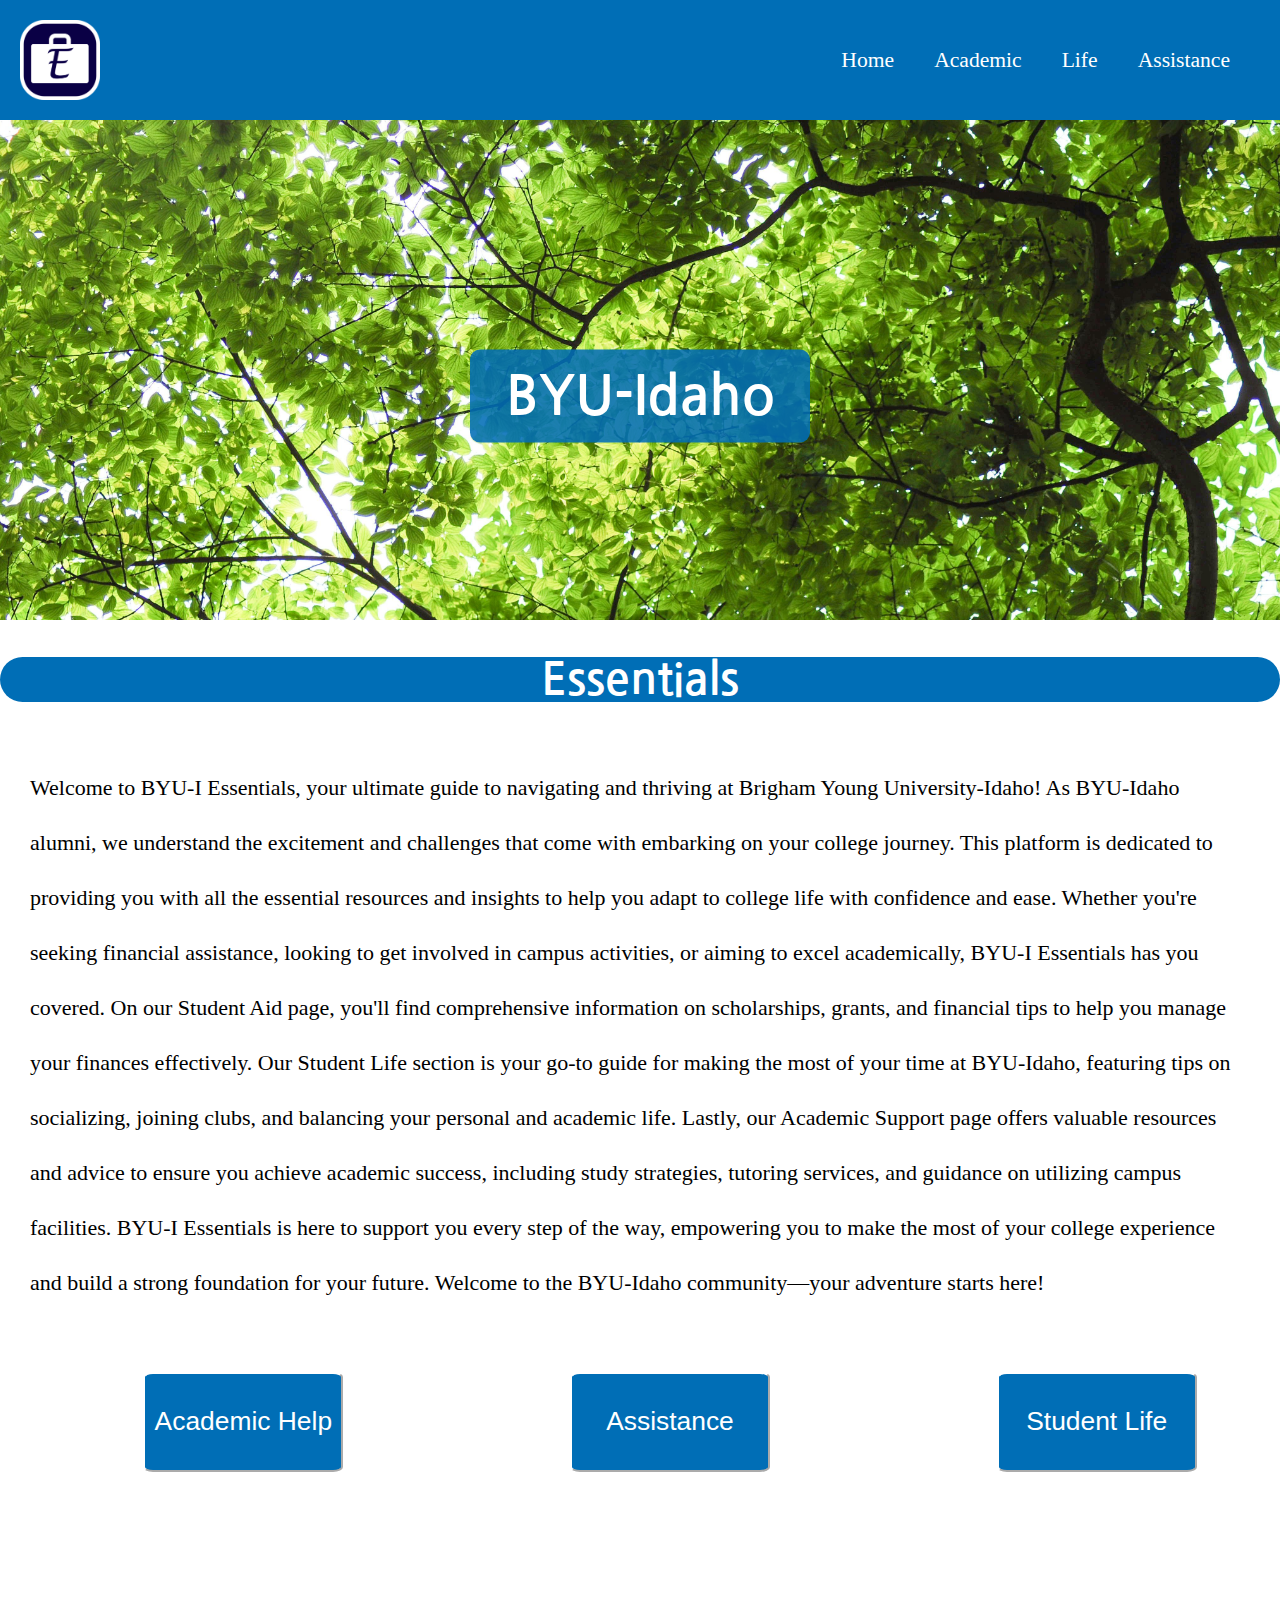
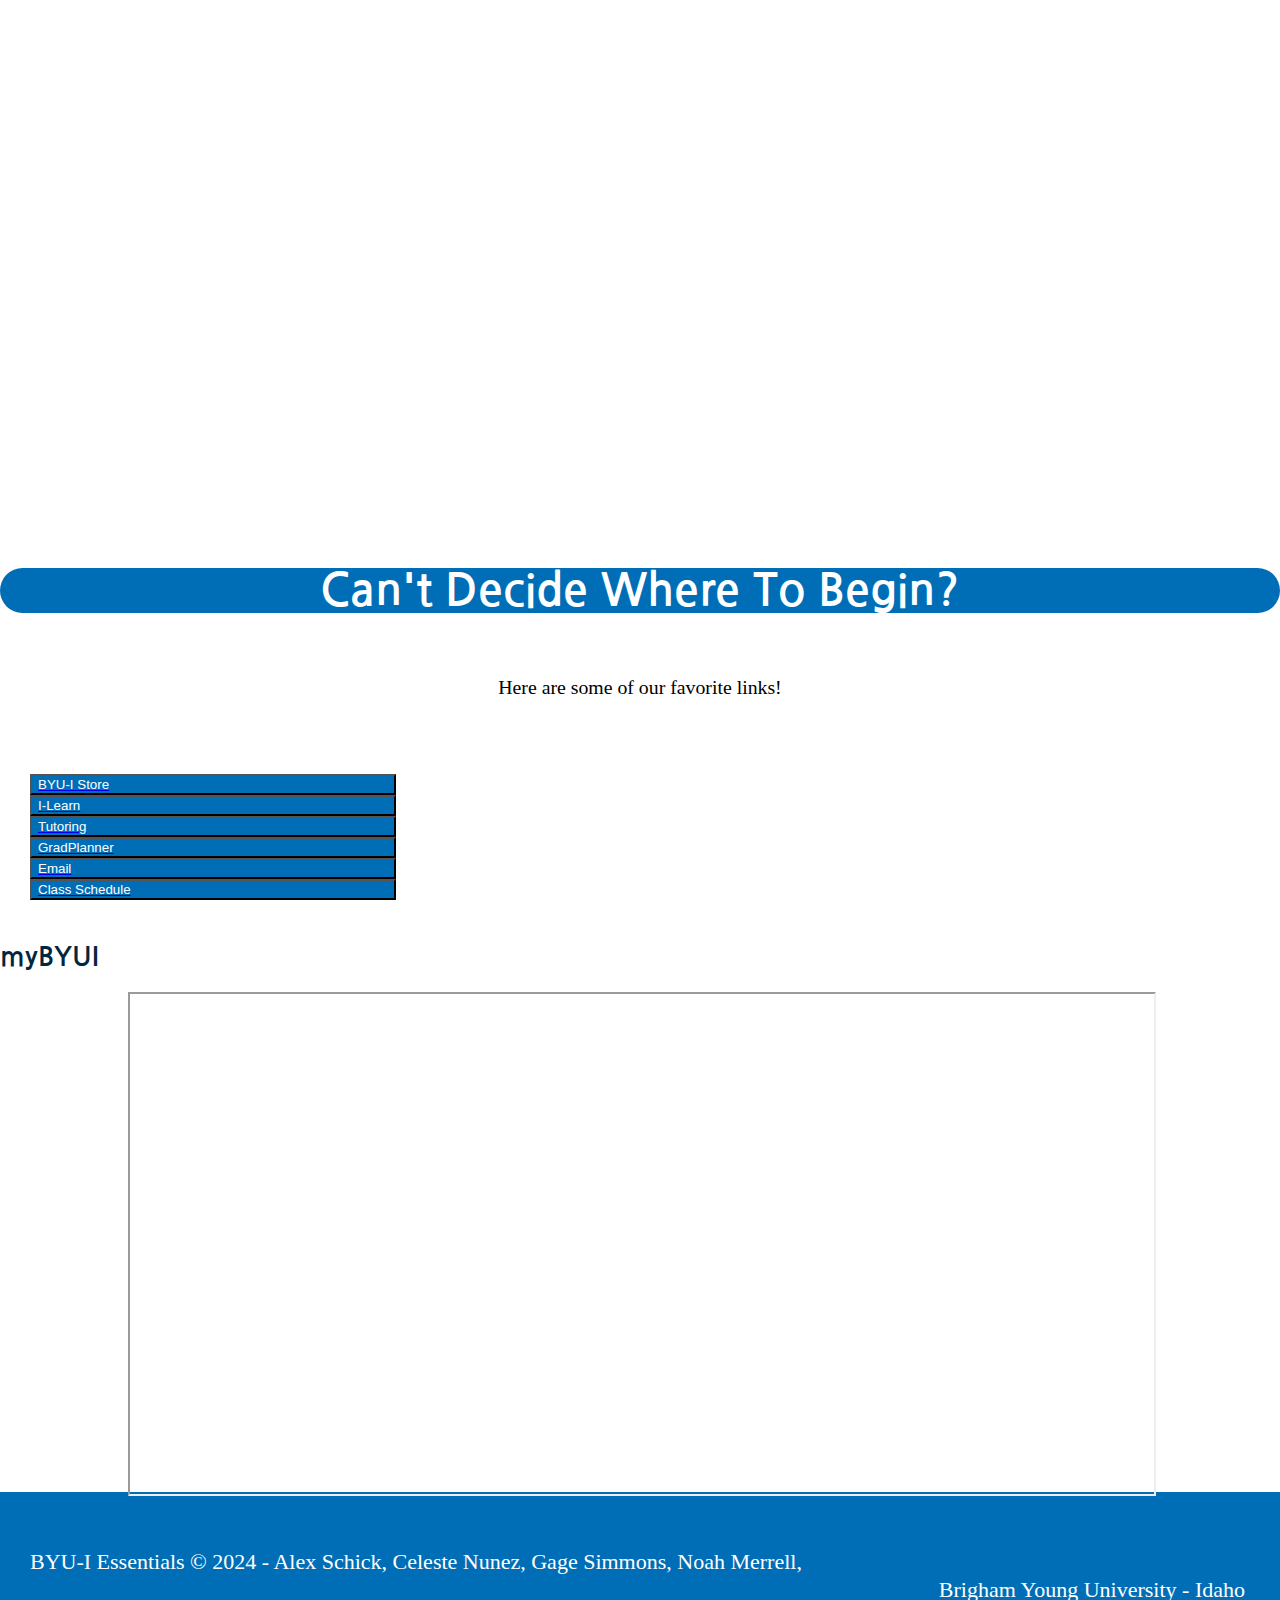
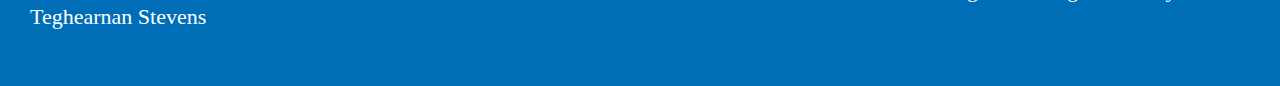
==== commit cb532094: "Merge branch 'main' of https://github.com/byui-essentials/cse170" ====
--- a/index.html
+++ b/index.html
@@ -57,7 +57,7 @@
 
         <h2 class="mybyui">myBYUI</h2>
         <article>
-            <iframe class="article" height="500" width="500" src="https://www.byui.edu/"></iframe>
+            <iframe class="mybyuibuiltin" height="500" width="500" src="https://www.byui.edu/"></iframe>
         </article>
 
 </main>
--- a/styles/psite.css
+++ b/styles/psite.css
@@ -139,7 +139,7 @@
 p {
   font-family: var(--paragraph-font);
   padding: 20px 30px;
-  font-size: 1.5em;
+  font-size: 22px;
 }
 
 #hero {
@@ -259,6 +259,11 @@
 }
 
 div.acaoverlap{
+  display: grid;
+  grid-template-columns: repeat(10, 1fr);
+}
+
+div.w_acaoverlap{
   display: grid;
   grid-template-columns: repeat(10, 1fr);
 }
@@ -306,9 +311,27 @@
   color: var(--paragraph-color-on-white); 
   text-align: center; 
   box-shadow: 30px 5px 10px #6f7364; 
-  grid-column: 6/10;
+  grid-column: 4/8;
   grid-row: 3/7;
   border-radius: 20px;
+}
+
+.w_aca_msg {
+  background-color: var(--paragraph-background-color); 
+  padding: 35px; 
+  margin-top: 0px; 
+  color: white; 
+  text-align: center; 
+  box-shadow: 30px 5px 10px #6f7364; 
+  grid-column: 4/8;
+  grid-row: 3/7;
+  border-radius: 20px;
+}
+
+.w_acaoverlap h2{
+  background-color: white;
+  border-radius: 20px;
+  padding: 20px;
 }
 
 .lifemsg {
@@ -591,15 +614,18 @@
   font-size: 1.1em;
 }
 
-<<<<<<< Updated upstream
 p {
   line-height: 2.5;
-=======
+}
+
 .favorite-link {
   background-color: #006EB6;
   color: white;
   width: 30%;
   height: 80%;
   display: flex;
->>>>>>> Stashed changes
+}
+
+.mybyuibuiltin {
+  margin-bottom: 3%;
 }